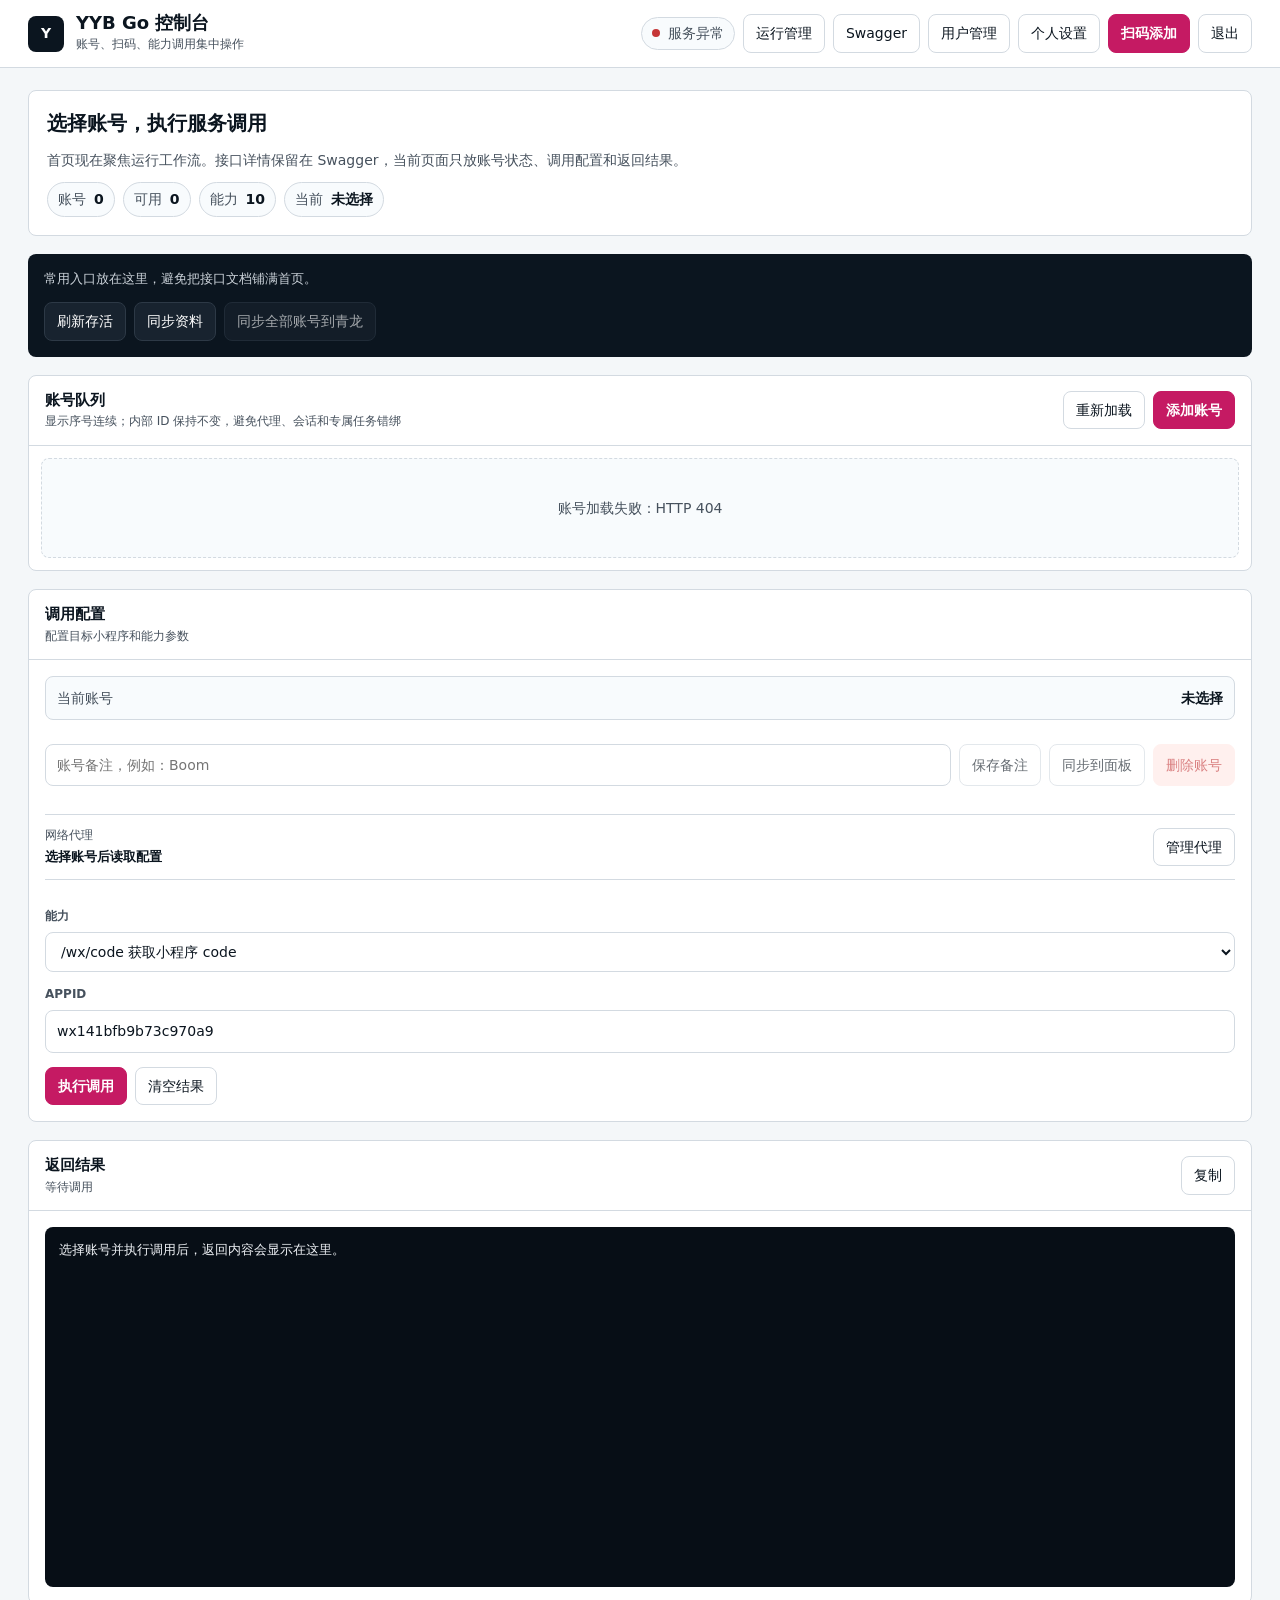
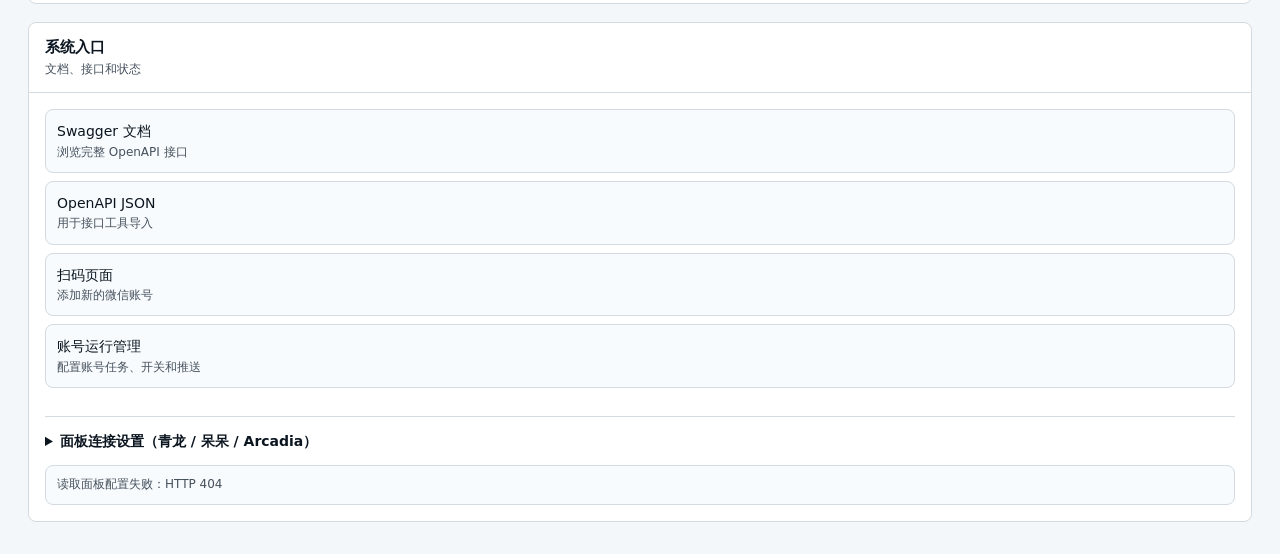
==== resource/templates/index.html @ 91707f6d "修复扫码失败残留账号并优化授权等待状态" ====
<!DOCTYPE html>
<html lang="zh-CN">
<head>
  <meta charset="UTF-8">
  <meta name="viewport" content="width=device-width, initial-scale=1.0">
  <title>工作台 - YYB Go</title>
  <link rel="stylesheet" href="/static/css/platform.css">
  <style>
    :root {
      color-scheme: light;
      --bg: oklch(1 0 0);
      --bg-soft: oklch(0.974 0.004 250);
      --surface: oklch(0.986 0.004 250);
      --surface-strong: oklch(0.948 0.009 250);
      --ink: oklch(0.19 0.025 252);
      --muted: oklch(0.43 0.025 252);
      --faint: oklch(0.58 0.018 252);
      --line: oklch(0.885 0.012 250);
      --primary: oklch(0.54 0.205 3);
      --primary-hover: oklch(0.48 0.195 3);
      --accent: oklch(0.44 0.112 190);
      --accent-soft: oklch(0.94 0.027 190);
      --success: oklch(0.55 0.135 145);
      --success-soft: oklch(0.94 0.035 145);
      --warning: oklch(0.68 0.135 78);
      --warning-soft: oklch(0.955 0.04 78);
      --danger: oklch(0.55 0.18 25);
      --danger-soft: oklch(0.955 0.032 25);
      --code-bg: oklch(0.16 0.022 252);
      --code-ink: oklch(0.96 0.006 250);
      --radius: 8px;
      --topbar-h: 68px;
    }

    * {
      box-sizing: border-box;
    }

    html {
      height: 100%;
    }

    body {
      min-height: 100%;
      margin: 0;
      background: var(--bg-soft);
      color: var(--ink);
      font-family: ui-sans-serif, system-ui, -apple-system, BlinkMacSystemFont, "Segoe UI", "Microsoft YaHei", sans-serif;
      font-size: 14px;
      line-height: 1.45;
    }

    button,
    input,
    select,
    textarea {
      font: inherit;
    }

    button {
      cursor: pointer;
    }

    .app {
      min-height: 100vh;
      display: flex;
      flex-direction: column;
    }

    .topbar {
      height: var(--topbar-h);
      display: flex;
      align-items: center;
      justify-content: space-between;
      gap: 18px;
      padding: 0 28px;
      background: var(--bg);
      border-bottom: 1px solid var(--line);
      position: sticky;
      top: 0;
      z-index: 10;
    }

    .brand {
      display: flex;
      align-items: center;
      gap: 12px;
      min-width: 0;
    }

    .mark {
      width: 36px;
      height: 36px;
      border-radius: var(--radius);
      display: grid;
      place-items: center;
      background: var(--ink);
      color: var(--bg);
      font-weight: 800;
      letter-spacing: 0;
    }

    .brand-title {
      margin: 0;
      font-size: 18px;
      font-weight: 760;
      letter-spacing: 0;
      line-height: 1.1;
    }

    .brand-subtitle {
      margin-top: 3px;
      color: var(--muted);
      font-size: 12px;
      white-space: nowrap;
      overflow: hidden;
      text-overflow: ellipsis;
    }

    .top-actions,
    .panel-actions,
    .inline-actions {
      display: flex;
      align-items: center;
      gap: 8px;
      flex-wrap: wrap;
    }

    .btn {
      min-height: 36px;
      border: 1px solid transparent;
      border-radius: var(--radius);
      padding: 8px 12px;
      display: inline-flex;
      align-items: center;
      justify-content: center;
      gap: 7px;
      background: var(--bg);
      color: var(--ink);
      text-decoration: none;
      transition: background 160ms ease, border-color 160ms ease, color 160ms ease;
    }

    .btn:hover {
      background: var(--surface-strong);
    }

    .btn:focus-visible,
    .account-card:focus-visible,
    .quick-link:focus-visible {
      outline: 3px solid oklch(0.82 0.08 190);
      outline-offset: 2px;
    }

    .btn.primary {
      background: var(--primary);
      color: var(--bg);
      border-color: var(--primary);
      font-weight: 700;
    }

    .btn.primary:hover {
      background: var(--primary-hover);
      border-color: var(--primary-hover);
    }

    .btn.secondary {
      border-color: var(--line);
    }

    .btn.danger {
      color: var(--danger);
      border-color: var(--danger-soft);
      background: var(--danger-soft);
    }

    .btn:disabled {
      cursor: not-allowed;
      opacity: 0.62;
    }

    .status-pill {
      min-height: 30px;
      border-radius: 999px;
      display: inline-flex;
      align-items: center;
      gap: 8px;
      padding: 5px 10px;
      border: 1px solid var(--line);
      color: var(--muted);
      background: var(--surface);
      white-space: nowrap;
    }

    .status-dot {
      width: 8px;
      height: 8px;
      border-radius: 50%;
      background: var(--faint);
      flex: 0 0 auto;
    }

    .status-pill.ok .status-dot,
    .account-status.alive .status-dot {
      background: var(--success);
    }

    .status-pill.bad .status-dot,
    .account-status.expired .status-dot {
      background: var(--danger);
    }

    .account-status.warning .status-dot {
      background: var(--warning);
    }

    .shell {
      width: min(1440px, 100%);
      margin: 0 auto;
      padding: 22px 28px 32px;
      display: grid;
      grid-template-columns: minmax(0, 1fr);
      gap: 18px;
    }

    .overview {
      display: grid;
      grid-template-columns: minmax(0, 1fr) auto;
      gap: 18px;
      align-items: stretch;
    }

    .summary {
      min-width: 0;
      background: var(--bg);
      border: 1px solid var(--line);
      border-radius: var(--radius);
      padding: 18px;
      display: grid;
      gap: 12px;
    }

    .summary h2 {
      margin: 0;
      font-size: 20px;
      font-weight: 760;
      letter-spacing: 0;
      text-wrap: balance;
    }

    .summary-copy {
      margin: 0;
      max-width: 72ch;
      color: var(--muted);
    }

    .stat-row {
      display: flex;
      flex-wrap: wrap;
      gap: 8px;
    }

    .stat-chip {
      min-height: 32px;
      display: inline-flex;
      align-items: center;
      gap: 8px;
      padding: 6px 10px;
      border-radius: 999px;
      background: var(--surface);
      border: 1px solid var(--line);
      color: var(--muted);
    }

    .stat-chip strong {
      color: var(--ink);
      font-weight: 760;
    }

    .quick-actions {
      min-width: 260px;
      background: var(--ink);
      color: var(--bg);
      border-radius: var(--radius);
      padding: 16px;
      display: grid;
      align-content: space-between;
      gap: 14px;
    }

    .quick-actions p {
      margin: 0;
      color: oklch(0.86 0.012 250);
      font-size: 13px;
    }

    .quick-actions .btn {
      background: oklch(0.25 0.028 252);
      color: var(--bg);
      border-color: oklch(0.34 0.028 252);
    }

    .quick-actions .btn:hover {
      background: oklch(0.31 0.032 252);
    }

    .account-band,
    .panel {
      background: var(--bg);
      border: 1px solid var(--line);
      border-radius: var(--radius);
    }

    .section-head {
      min-height: 58px;
      display: flex;
      align-items: center;
      justify-content: space-between;
      gap: 14px;
      padding: 14px 16px;
      border-bottom: 1px solid var(--line);
    }

    .section-title {
      display: grid;
      gap: 2px;
      min-width: 0;
    }

    .section-title h3 {
      margin: 0;
      font-size: 15px;
      font-weight: 760;
      letter-spacing: 0;
    }

    .section-title p {
      margin: 0;
      color: var(--muted);
      font-size: 12px;
      white-space: nowrap;
      overflow: hidden;
      text-overflow: ellipsis;
    }

    .account-strip {
      padding: 12px;
      display: grid;
      grid-template-columns: repeat(auto-fill, minmax(230px, 1fr));
      gap: 10px;
      max-height: 326px;
      overflow-y: auto;
      align-content: start;
      scrollbar-width: thin;
      min-height: 112px;
    }

    .account-card {
      width: 100%;
      min-width: 0;
      min-height: 88px;
      padding: 10px;
      border: 1px solid var(--line);
      border-radius: var(--radius);
      background: var(--surface);
      color: var(--ink);
      text-align: left;
      display: grid;
      grid-template-columns: 36px minmax(0, 1fr);
      gap: 9px;
      align-items: start;
      transition: background 160ms ease, border-color 160ms ease;
    }

    .account-card:hover {
      background: var(--bg);
      border-color: oklch(0.78 0.035 190);
    }

    .account-card.selected {
      background: var(--accent-soft);
      border-color: var(--accent);
    }

    .avatar {
      width: 36px;
      height: 36px;
      border-radius: 50%;
      overflow: hidden;
      background: var(--surface-strong);
      border: 1px solid var(--line);
      display: grid;
      place-items: center;
      color: var(--muted);
      font-weight: 760;
    }

    .avatar img {
      width: 100%;
      height: 100%;
      object-fit: cover;
      display: block;
    }

    .account-main {
      min-width: 0;
      display: grid;
      gap: 4px;
    }

    .account-header {
      min-width: 0;
      display: flex;
      align-items: center;
      justify-content: space-between;
      gap: 8px;
    }

    .account-name {
      min-width: 0;
      overflow: hidden;
      text-overflow: ellipsis;
      white-space: nowrap;
      font-weight: 760;
    }

    .account-status {
      display: inline-flex;
      align-items: center;
      gap: 7px;
      color: var(--muted);
      font-size: 12px;
      white-space: nowrap;
      flex: 0 0 auto;
    }

    .account-meta {
      color: var(--faint);
      font-size: 12px;
      overflow: hidden;
      text-overflow: ellipsis;
      white-space: nowrap;
    }

    .account-openid {
      color: var(--muted);
      font-family: ui-monospace, SFMono-Regular, Menlo, Consolas, "Liberation Mono", monospace;
      font-size: 11px;
      line-height: 1.45;
      overflow: hidden;
      text-overflow: ellipsis;
      white-space: nowrap;
    }

    .empty-state {
      grid-column: 1 / -1;
      min-height: 100px;
      display: grid;
      place-items: center;
      color: var(--muted);
      border: 1px dashed var(--line);
      border-radius: var(--radius);
      background: var(--surface);
      padding: 18px;
      text-align: center;
    }

    .work-grid {
      display: grid;
      grid-template-columns: minmax(360px, 0.95fr) minmax(420px, 1.15fr) minmax(260px, 0.65fr);
      gap: 18px;
      align-items: start;
    }

    .panel-body {
      padding: 16px;
      display: grid;
      gap: 14px;
    }

    .form-grid {
      display: grid;
      gap: 14px;
    }

    .field {
      display: grid;
      gap: 7px;
    }

    .field label {
      color: var(--muted);
      font-size: 12px;
      font-weight: 680;
    }

    .input,
    .select,
    .textarea {
      width: 100%;
      border: 1px solid var(--line);
      border-radius: var(--radius);
      background: var(--bg);
      color: var(--ink);
      padding: 10px 11px;
      outline: none;
      transition: border-color 160ms ease, background 160ms ease;
    }

    .input:focus,
    .select:focus,
    .textarea:focus {
      border-color: var(--accent);
      background: var(--surface);
    }

    .textarea {
      min-height: 164px;
      resize: vertical;
      font-family: ui-monospace, SFMono-Regular, Menlo, Consolas, "Liberation Mono", monospace;
      line-height: 1.55;
      font-size: 13px;
    }

    .selected-account {
      min-height: 44px;
      border: 1px solid var(--line);
      border-radius: var(--radius);
      background: var(--surface);
      padding: 10px 11px;
      display: flex;
      align-items: center;
      justify-content: space-between;
      gap: 10px;
      color: var(--muted);
    }

    .selected-account strong {
      color: var(--ink);
      overflow: hidden;
      text-overflow: ellipsis;
      white-space: nowrap;
    }

    .account-tools {
      display: flex;
      flex-wrap: wrap;
      gap: 8px;
      margin: 10px 0 14px;
    }

    .account-tools .input { min-width: 180px; flex: 1 1 220px; }
    .account-tools .btn { flex: 0 0 auto; }

    .proxy-summary {
      display: flex;
      align-items: center;
      justify-content: space-between;
      gap: 12px;
      margin: 0 0 14px;
      padding: 12px 0;
      border-top: 1px solid var(--line);
      border-bottom: 1px solid var(--line);
    }

    .proxy-summary-copy { min-width: 0; }
    .proxy-summary-copy span { display: block; margin-bottom: 3px; color: var(--muted); font-size: 12px; }
    .proxy-summary-copy strong { display: block; overflow-wrap: anywhere; font-size: 13px; }
    .proxy-summary .btn { flex: 0 0 auto; }

    .integration {
      margin-top: 14px;
      padding-top: 14px;
      border-top: 1px solid var(--line);
    }

    .integration summary {
      cursor: pointer;
      font-weight: 700;
    }

    .integration .form-grid { margin-top: 12px; }

    .field-note {
      color: var(--faint);
      font-size: 11px;
    }

    .result-panel .panel-body {
      gap: 10px;
    }

    .result-box {
      min-height: 360px;
      max-height: 560px;
      margin: 0;
      overflow: auto;
      border-radius: var(--radius);
      background: var(--code-bg);
      color: var(--code-ink);
      padding: 14px;
      font-family: ui-monospace, SFMono-Regular, Menlo, Consolas, "Liberation Mono", monospace;
      font-size: 13px;
      line-height: 1.55;
      white-space: pre-wrap;
      word-break: break-word;
    }

    .result-box.error {
      color: oklch(0.86 0.075 25);
    }

    .quick-list {
      display: grid;
      gap: 8px;
    }

    .quick-link {
      border: 1px solid var(--line);
      border-radius: var(--radius);
      padding: 11px;
      background: var(--surface);
      color: var(--ink);
      text-decoration: none;
      display: grid;
      gap: 2px;
      transition: background 160ms ease, border-color 160ms ease;
    }

    .quick-link:hover {
      background: var(--bg);
      border-color: oklch(0.78 0.035 190);
    }

    .quick-link span {
      color: var(--muted);
      font-size: 12px;
    }

    .log-line {
      padding: 10px 11px;
      border-radius: var(--radius);
      background: var(--surface);
      border: 1px solid var(--line);
      color: var(--muted);
      font-size: 12px;
    }

    .hidden {
      display: none !important;
    }

    @media (max-width: 1360px) {
      .overview,
      .work-grid {
        grid-template-columns: minmax(0, 1fr);
      }

      .quick-actions {
        min-width: 0;
      }
    }

    @media (max-width: 760px) {
      .topbar {
        height: auto;
        align-items: flex-start;
        flex-direction: column;
        padding: 14px 16px;
      }

      .top-actions {
        width: 100%;
        display: grid;
        grid-template-columns: repeat(2, minmax(0, 1fr));
      }

      .top-actions .btn,
      .top-actions .status-pill {
        width: 100%;
      }

      .shell {
        padding: 16px;
      }

      .section-head {
        align-items: flex-start;
        flex-direction: column;
      }

      .panel-actions,
      .inline-actions {
        width: 100%;
      }

      .panel-actions .btn,
      .inline-actions .btn {
        flex: 1;
      }

      .account-tools > * { width: 100%; }
      .account-tools .input, .account-tools .btn { flex-basis: 100%; }
      .proxy-summary { align-items: stretch; flex-direction: column; }
      .proxy-summary .btn { width: 100%; }

      .account-strip {
        grid-template-columns: minmax(0, 1fr);
        max-height: 438px;
      }
    }

    @media (prefers-reduced-motion: reduce) {
      *,
      *::before,
      *::after {
        scroll-behavior: auto !important;
        transition-duration: 1ms !important;
        animation-duration: 1ms !important;
      }
    }
  </style>
</head>
<body>
  <div class="app">
    <header class="topbar">
      <div class="brand">
        <div class="mark" aria-hidden="true">Y</div>
        <div>
          <h1 class="brand-title">YYB Go 控制台</h1>
          <div class="brand-subtitle">账号、扫码、能力调用集中操作</div>
        </div>
      </div>
      <div class="top-actions">
        <span class="status-pill" id="healthPill"><span class="status-dot"></span><span>检测服务中</span></span>
        <a class="btn secondary" href="/runs">运行管理</a>
        <a class="btn secondary" href="/docs/index.html">Swagger</a>
        <a class="btn secondary" href="/users">用户管理</a>
        <a class="btn secondary" href="/settings">个人设置</a>
        <a class="btn primary" href="/scan">扫码添加</a>
        <button class="btn secondary" id="logoutBtn" type="button" title="退出登录">退出</button>
      </div>
    </header>

    <main class="shell">
      <section class="overview" aria-label="控制台概览">
        <div class="summary">
          <h2>选择账号，执行服务调用</h2>
          <p class="summary-copy">首页现在聚焦运行工作流。接口详情保留在 Swagger，当前页面只放账号状态、调用配置和返回结果。</p>
          <div class="stat-row" aria-label="运行统计">
            <span class="stat-chip">账号 <strong id="accountCount">0</strong></span>
            <span class="stat-chip">可用 <strong id="aliveCount">0</strong></span>
            <span class="stat-chip">能力 <strong id="featureCount">0</strong></span>
            <span class="stat-chip">当前 <strong id="currentAccountText">未选择</strong></span>
          </div>
        </div>
        <aside class="quick-actions" aria-label="常用动作">
          <p>常用入口放在这里，避免把接口文档铺满首页。</p>
          <div class="inline-actions">
            <button class="btn" id="refreshAllBtn" type="button">刷新存活</button>
            <button class="btn" id="resyncAllBtn" type="button">同步资料</button>
            <button class="btn" id="syncAllQingLongBtn" type="button">同步全部账号到青龙</button>
          </div>
        </aside>
      </section>

      <section class="account-band" aria-label="账号队列">
        <div class="section-head">
          <div class="section-title">
            <h3>账号队列</h3>
            <p>显示序号连续；内部 ID 保持不变，避免代理、会话和专属任务错绑</p>
          </div>
          <div class="panel-actions">
            <button class="btn secondary" id="reloadAccountsBtn" type="button">重新加载</button>
            <a class="btn primary" href="/scan">添加账号</a>
          </div>
        </div>
        <div class="account-strip" id="accountStrip">
          <div class="empty-state">账号加载中</div>
        </div>
      </section>

      <section class="work-grid" aria-label="调用工作区">
        <section class="panel" aria-label="调用配置">
          <div class="section-head">
            <div class="section-title">
              <h3>调用配置</h3>
              <p>配置目标小程序和能力参数</p>
            </div>
          </div>
          <div class="panel-body">
            <div class="selected-account">
              <span>当前账号</span>
              <strong id="selectedAccountName">未选择</strong>
            </div>
            <div class="account-tools">
              <input class="input" id="accountRemarkInput" maxlength="80" placeholder="账号备注，例如：Boom">
              <button class="btn secondary" id="saveRemarkBtn" type="button">保存备注</button>
              <button class="btn secondary" id="syncQingLongBtn" type="button">同步到面板</button>
              <button class="btn danger" id="deleteAccountBtn" type="button">删除账号</button>
            </div>
            <div class="proxy-summary">
              <div class="proxy-summary-copy">
                <span>网络代理</span>
                <strong id="accountProxyStatus">选择账号后读取配置</strong>
              </div>
              <a class="btn secondary" id="proxySettingsLink" href="/proxies">管理代理</a>
            </div>
            <div class="form-grid">
              <div class="field">
                <label for="featureSel">能力</label>
                <select class="select" id="featureSel"></select>
              </div>
              <div class="field">
                <label for="appidInput" id="appidLabel">APPID</label>
                <input class="input" id="appidInput" value="wx141bfb9b73c970a9" autocomplete="off" spellcheck="false">
              </div>
              <div class="field hidden" id="oauthRedirectGroup">
                <label for="oauthRedirectInput">公众号回调地址</label>
                <input class="input" id="oauthRedirectInput" type="url" placeholder="https://你的域名/callback" autocomplete="url">
              </div>
              <div class="field hidden" id="oauthScopeGroup">
                <label for="oauthScopeInput">授权范围</label>
                <select class="select" id="oauthScopeInput">
                  <option value="snsapi_base">snsapi_base（静默授权）</option>
                  <option value="snsapi_userinfo">snsapi_userinfo（用户确认）</option>
                </select>
              </div>
              <div class="field hidden" id="oauthStateGroup">
                <label for="oauthStateInput">State（可选）</label>
                <input class="input" id="oauthStateInput" maxlength="128" placeholder="留空自动生成随机值" autocomplete="off">
              </div>
              <div class="field hidden" id="payloadGroup">
                <label for="payloadInput">请求 JSON</label>
                <textarea class="textarea" id="payloadInput" spellcheck="false">{"api_name":"getUserInfo","data":{},"env":1}</textarea>
              </div>
            </div>
            <div class="inline-actions">
              <button class="btn primary" id="callBtn" type="button">执行调用</button>
              <button class="btn secondary" id="clearResultBtn" type="button">清空结果</button>
            </div>
          </div>
        </section>

        <section class="panel result-panel" aria-label="调用结果">
          <div class="section-head">
            <div class="section-title">
              <h3>返回结果</h3>
              <p id="resultMeta">等待调用</p>
            </div>
            <button class="btn secondary" id="copyResultBtn" type="button">复制</button>
          </div>
          <div class="panel-body">
            <pre class="result-box" id="resultBox">选择账号并执行调用后，返回内容会显示在这里。</pre>
          </div>
        </section>

        <aside class="panel" aria-label="系统入口">
          <div class="section-head">
            <div class="section-title">
              <h3>系统入口</h3>
              <p>文档、接口和状态</p>
            </div>
          </div>
          <div class="panel-body">
            <div class="quick-list">
              <a class="quick-link" href="/docs/index.html">
                Swagger 文档
                <span>浏览完整 OpenAPI 接口</span>
              </a>
              <a class="quick-link" href="/openapi.json">
                OpenAPI JSON
                <span>用于接口工具导入</span>
              </a>
              <a class="quick-link" href="/scan">
                扫码页面
                <span>添加新的微信账号</span>
              </a>
              <a class="quick-link" href="/runs">
                账号运行管理
                <span>配置账号任务、开关和推送</span>
              </a>
            </div>
            <details class="integration" id="qingLongSettings">
              <summary id="panelSettingsSummary">面板连接设置（青龙 / 呆呆 / Arcadia）</summary>
              <div class="form-grid">
                <div class="field">
                  <label for="qingLongType">面板类型</label>
                  <select class="input" id="qingLongType" onchange="updatePanelLabels()">
                    <option value="qinglong">青龙面板 (Qinglong)</option>
                    <option value="daidai">呆呆面板 (daidai-panel)</option>
                    <option value="arcadia">Arcadia</option>
                  </select>
                </div>
                <div class="field">
                  <label for="qingLongURL" id="labelPanelURL">面板地址</label>
                  <input class="input" id="qingLongURL" placeholder="http://qinglong:5700" autocomplete="url">
                </div>
                <div class="field" id="clientIDField">
                  <label for="qingLongClientID" id="labelClientID">Client ID / App Key</label>
                  <input class="input" id="qingLongClientID" autocomplete="off">
                </div>
                <div class="field">
                  <label for="qingLongSecret" id="labelClientSecret">Client Secret / App Secret</label>
                  <input class="input" id="qingLongSecret" type="password" autocomplete="new-password">
                  <span class="field-note" id="qingLongSecretNote">保存时会先测试连接</span>
                </div>
                <div class="inline-actions">
                  <button class="btn primary" id="saveQingLongBtn" type="button">测试并保存</button>
                  <button class="btn secondary" id="clearQingLongBtn" type="button">清除配置</button>
                </div>
              </div>
            </details>
            <div class="log-line" id="activityLine">尚未执行操作</div>
          </div>
        </aside>
      </section>
    </main>
  </div>

  <script>
    const state = {
      accounts: [],
      features: [
        { name: "getCode", label: "/wx/code 获取小程序 code", route: "/wx/code", requiresAppID: true },
        { name: "getUserInfo", label: "/wx/getuserinfo 用户信息", route: "/wx/getuserinfo", requiresAppID: false },
        { name: "encryptKey", label: "/wx/encryptkey 加密能力转发", route: "/wx/encryptkey", requiresAppID: true, needsPayload: true },
        { name: "getPhoneNumber", label: "/wx/getphonenumber 手机号", route: "/wx/getphonenumber", requiresAppID: true },
        { name: "cloud", label: "/wx/cloud 云函数", route: "/wx/cloud", requiresAppID: true, needsPayload: true },
        { name: "qrcodeauth", label: "/wx/qrcodeauth 二维码授权", route: "/wx/qrcodeauth", requiresAppID: false, requiresAccount: false },
        { name: "mpGetA8Key", label: "/wx/mpgeta8key 文章会话", route: "/wx/mpgeta8key", requiresAppID: true, needsPayload: true },
        { name: "appmsgext", label: "/wx/appmsgext 文章阅读数", route: "/wx/appmsgext", requiresAppID: true, needsPayload: true },
        { name: "appmsglike", label: "/wx/appmsglike 文章点赞", route: "/wx/appmsglike", requiresAppID: true, needsPayload: true },
        { name: "oauth", label: "/wx/oauth 公众号授权", route: "/wx/oauth", requiresAppID: true }
      ],
	  proxyConfigs: new Map(),
      selectedOpenID: "",
      lastResult: ""
    };

    const $ = id => document.getElementById(id);

    $("logoutBtn").addEventListener("click", async () => {
      await fetch("/logout", { method: "POST" });
      window.location.href = "/login";
    });

    function escapeHTML(value) {
      return String(value ?? "")
        .replaceAll("&", "&amp;")
        .replaceAll("<", "&lt;")
        .replaceAll(">", "&gt;")
        .replaceAll('"', "&quot;")
        .replaceAll("'", "&#039;");
    }

    async function api(method, url, body) {
      const options = { method, headers: { "Content-Type": "application/json" } };
      if (body !== undefined) options.body = JSON.stringify(body);
      const response = await fetch(url, options);
      const text = await response.text();
      let data = null;
      try {
        data = text ? JSON.parse(text) : null;
      } catch {
        data = text;
      }
      const isEnvelope = data && typeof data === "object" && !Array.isArray(data)
        && Object.prototype.hasOwnProperty.call(data, "code")
        && Object.prototype.hasOwnProperty.call(data, "msg")
        && Object.prototype.hasOwnProperty.call(data, "data");
      if (!response.ok || (isEnvelope && data.code !== 0)) {
        const error = new Error(isEnvelope ? data.msg : "HTTP " + response.status);
        error.status = response.status;
        error.code = isEnvelope ? data.code : response.status;
        error.data = isEnvelope ? data.data : data;
        error.payload = data;
        throw error;
      }
      return isEnvelope ? data.data : data;
    }

    function accountName(account) {
      return account.remark || account.nickname || account.alias || account.openid || "未命名账号";
    }

    function accountNumber(account) {
      const index = state.accounts.findIndex(item => item.openid === account?.openid);
      return index >= 0 ? index + 1 : "-";
    }

    function statusText(status) {
      if (status === "alive") return "可用";
      if (status === "expired") return "需重扫";
      return "待确认";
    }

    function statusClass(status) {
      if (status === "alive") return "alive";
      if (status === "expired") return "expired";
      return "unknown";
    }

    function proxyText(config) {
      if (!config || !config.configured) return "直连";
      if (config.provider_profile_id) return `供应商代理${config.region_city ? ` · ${config.region_city}` : config.region_province ? ` · ${config.region_province}` : " · 全国"}`;
      if (config.mode === "static") return "静态代理";
      return "动态代理 API";
    }

    function formatChecked(ts) {
      if (!ts) return "未检测";
      const date = new Date(ts * 1000);
      const pad = n => String(n).padStart(2, "0");
      return `${pad(date.getMonth() + 1)}-${pad(date.getDate())} ${pad(date.getHours())}:${pad(date.getMinutes())}`;
    }

    function setActivity(message) {
      $("activityLine").textContent = message;
    }

    function setResult(value, meta, isError) {
      const text = typeof value === "string" ? value : JSON.stringify(value, null, 2);
      state.lastResult = text;
      $("resultBox").textContent = text;
      $("resultBox").classList.toggle("error", Boolean(isError));
      $("resultMeta").textContent = meta || "已更新";
    }

    const getSelectedAccount = () => {
      return state.accounts.find(item => item.openid === state.selectedOpenID) || null;
    };

    function syncSelectedAccount() {
      const selected = getSelectedAccount();
      const label = selected ? accountName(selected) : "未选择";
      $("selectedAccountName").textContent = label;
      $("currentAccountText").textContent = label;
      $("accountRemarkInput").value = selected?.remark || "";
      $("accountRemarkInput").disabled = !selected;
      $("saveRemarkBtn").disabled = !selected;
      $("syncQingLongBtn").disabled = !selected;
      $("syncAllQingLongBtn").disabled = state.accounts.length === 0;
      $("deleteAccountBtn").disabled = !selected;
      $("proxySettingsLink").href = selected ? `/proxies?ref=${encodeURIComponent(selected.id)}` : "/proxies";
      document.querySelectorAll(".account-card").forEach(card => {
        const selected = card.dataset.openid === state.selectedOpenID;
        card.classList.toggle("selected", selected);
        card.setAttribute("aria-pressed", String(selected));
      });
    }

    function renderStats() {
      $("accountCount").textContent = String(state.accounts.length);
      $("aliveCount").textContent = String(state.accounts.filter(item => item.status === "alive").length);
      $("featureCount").textContent = String(state.features.length);
      syncSelectedAccount();
    }

    function renderAccounts() {
      const strip = $("accountStrip");
      if (!state.accounts.length) {
        strip.innerHTML = `<div class="empty-state">暂无账号，点击“添加账号”开始扫码。</div>`;
        state.selectedOpenID = "";
        renderStats();
        return;
      }

      if (!state.accounts.some(item => item.openid === state.selectedOpenID)) {
        state.selectedOpenID = state.accounts[0].openid;
      }

      strip.innerHTML = "";
      for (const account of state.accounts) {
        const name = accountName(account);
		const proxy = proxyText(state.proxyConfigs.get(String(account.id)));
        const cls = account.rescan_recommended ? "warning" : statusClass(account.status);
        const status = account.rescan_recommended ? "建议重扫" : statusText(account.status);
        const button = document.createElement("button");
        button.type = "button";
        button.className = "account-card";
        button.dataset.openid = account.openid;
        button.setAttribute("aria-pressed", "false");
        const number = accountNumber(account);
        button.setAttribute("aria-label", `选择账号 ${number}，${name}`);
        button.innerHTML = `
          <span class="avatar">
            <img alt="" src="/accounts/avatar?ref=${encodeURIComponent(account.openid)}">
            <span class="avatar-letter hidden">${escapeHTML(name.slice(0, 1).toUpperCase() || "Y")}</span>
          </span>
          <span class="account-main">
            <span class="account-header">
              <span class="account-name">${escapeHTML(name)}</span>
              <span class="account-status ${cls}" title="${account.rescan_recommended ? "RefreshToken 已使用约 25 天，建议在失效前重新扫码" : ""}"><span class="status-dot"></span>${status}</span>
            </span>
            <span class="account-meta" title="显示序号 ${number} · 内部 ID: ${escapeHTML(account.id)} · UIN: ${escapeHTML(account.uin ?? "-")} · ${escapeHTML(proxy)} · ${formatChecked(account.last_checked_at)}">账号 ${number} · ${escapeHTML(proxy)} · ${formatChecked(account.last_checked_at)}</span>
            <span class="account-openid" title="OpenID: ${escapeHTML(account.openid)}">OpenID: ${escapeHTML(account.openid)}</span>
          </span>
        `;
        button.querySelector("img").addEventListener("error", event => {
          event.currentTarget.classList.add("hidden");
          button.querySelector(".avatar-letter").classList.remove("hidden");
        });
        button.addEventListener("click", () => {
          state.selectedOpenID = account.openid;
          history.replaceState(null, "", `/?ref=${encodeURIComponent(account.id)}`);
          syncSelectedAccount();
          loadAccountProxySummary();
          setActivity(`已选择账号：${name}`);
        });
        strip.appendChild(button);
      }
      renderStats();
      loadAccountProxySummary();
    }

    async function loadAccountProxySummary() {
      const account = getSelectedAccount();
      if (!account) {
        $("accountProxyStatus").textContent = "选择账号后读取配置";
        return;
      }
      const openid = account.openid;
      $("accountProxyStatus").textContent = "正在读取代理配置";
      try {
        const config = await api("GET", `/accounts/proxy?ref=${encodeURIComponent(account.id)}`);
        if (state.selectedOpenID !== openid) return;
		state.proxyConfigs.set(String(account.id), config);
		const prefix = account.status === "expired" ? "账号需重扫，配置已保留 · " : "";
		$("accountProxyStatus").textContent = `${prefix}${proxyText(config)}${config.configured ? ` · ${config.proxy_type === "socks5" ? "SOCKS5" : "HTTP CONNECT"}` : ""}`;
      } catch (error) {
        if (state.selectedOpenID === openid) $("accountProxyStatus").textContent = `读取失败：${error.message}`;
      }
    }

    function renderFeatures() {
      const select = $("featureSel");
      if (!state.features.length) {
        select.innerHTML = `<option value="">暂无能力</option>`;
        togglePayload();
        return;
      }
      select.innerHTML = state.features.map(feature => {
        const label = feature.label || feature.name;
        return `<option value="${escapeHTML(feature.name)}" data-name="${escapeHTML(feature.name)}">${escapeHTML(label)}</option>`;
      }).join("");
      togglePayload();
      renderStats();
    }

    function currentFeatureName() {
      const option = $("featureSel").selectedOptions[0];
      return option ? option.dataset.name || "" : "";
    }

    function currentFeature() {
      const name = currentFeatureName();
      return state.features.find(feature => feature.name === name) || null;
    }

    function togglePayload() {
      const feature = currentFeatureName().toLowerCase();
      const selected = currentFeature();
      const needsPayload = Boolean(selected?.needsPayload);
      const isOAuth = feature === "oauth";
      $("payloadGroup").classList.toggle("hidden", !needsPayload);
      $("oauthRedirectGroup").classList.toggle("hidden", !isOAuth);
      $("oauthScopeGroup").classList.toggle("hidden", !isOAuth);
      $("oauthStateGroup").classList.toggle("hidden", !isOAuth);
      $("appidLabel").textContent = isOAuth ? "公众号 AppID" : "APPID";
      $("appidInput").placeholder = isOAuth ? "wx...（18 位公众号 AppID）" : "小程序 AppID";
    }

    async function loadHealth() {
      const pill = $("healthPill");
      try {
        await api("GET", "/health");
        pill.classList.add("ok");
        pill.classList.remove("bad");
        pill.querySelector("span:last-child").textContent = "服务正常";
      } catch {
        pill.classList.add("bad");
        pill.classList.remove("ok");
        pill.querySelector("span:last-child").textContent = "服务异常";
      }
    }

    async function loadAccounts() {
      $("accountStrip").innerHTML = `<div class="empty-state">账号加载中</div>`;
      try {
        state.accounts = await api("GET", "/accounts");
		state.proxyConfigs.clear();
		await Promise.all(state.accounts.map(async account => {
		  try { state.proxyConfigs.set(String(account.id), await api("GET", `/accounts/proxy?ref=${encodeURIComponent(account.id)}`)); } catch { /* Selected account reports details. */ }
		}));
        const requestedRef = new URLSearchParams(location.search).get("ref");
        const requestedAccount = requestedRef
          ? state.accounts.find(account => String(account.id) === requestedRef || account.openid === requestedRef)
          : null;
        if (requestedAccount) state.selectedOpenID = requestedAccount.openid;
        renderAccounts();
        setActivity("账号列表已加载");
      } catch (error) {
        $("accountStrip").innerHTML = `<div class="empty-state">账号加载失败：${escapeHTML(error.data?.detail || error.message)}</div>`;
        setActivity("账号列表加载失败");
      }
    }

    async function loadFeatures() {
      renderFeatures();
    }

    function updatePanelLabels() {
      const type = $("qingLongType").value;
      if (type === "daidai") {
        $("labelPanelURL").textContent = "呆呆面板地址";
        $("qingLongURL").placeholder = "http://daidai-panel:5700";
        $("labelClientID").textContent = "App Key";
        $("labelClientSecret").textContent = "App Secret";
        $("clientIDField").hidden = false;
        $("qingLongClientID").disabled = false;
      } else if (type === "arcadia") {
        $("labelPanelURL").textContent = "Arcadia 地址";
        $("qingLongURL").placeholder = "http://arcadia:5678";
        $("labelClientSecret").textContent = "OpenAPI Token";
        $("clientIDField").hidden = true;
        $("qingLongClientID").disabled = true;
      } else {
        $("labelPanelURL").textContent = "青龙地址";
        $("qingLongURL").placeholder = "http://qinglong:5700";
        $("labelClientID").textContent = "Client ID";
        $("labelClientSecret").textContent = "Client Secret";
        $("clientIDField").hidden = false;
        $("qingLongClientID").disabled = false;
      }
    }

    async function loadQingLongConfig() {
      try {
        const config = await api("GET", "/api/qinglong/config");
        $("qingLongType").value = config.type || "qinglong";
        updatePanelLabels();
        $("qingLongURL").value = config.url || "";
        $("qingLongClientID").value = config.client_id || "";
        $("qingLongSecret").value = "";
        const secretLabel = config.type === "daidai" ? "App Secret" : config.type === "arcadia" ? "OpenAPI Token" : "Client Secret";
        $("qingLongSecret").placeholder = config.secret_configured ? "已配置，留空表示保留" : `请输入 ${secretLabel}`;
        $("qingLongSecretNote").textContent = config.configured ? "连接参数已保存；修改时会先测试连接" : "尚未配置；保存时会先测试连接";
      } catch (error) {
        setActivity(`读取面板配置失败：${error.message}`);
      }
    }

    async function saveRemark() {
      const account = getSelectedAccount();
      if (!account) return;
      const button = $("saveRemarkBtn");
      button.disabled = true;
      try {
        const result = await api("PUT", "/accounts/remark", { ref: String(account.id), remark: $("accountRemarkInput").value });
        const index = state.accounts.findIndex(item => item.id === account.id);
        state.accounts[index] = result.account;
        renderAccounts();
        setActivity(result.warning || "账号备注已保存");
      } catch (error) {
        setActivity(`备注保存失败：${error.message}`);
      } finally {
        button.disabled = false;
      }
    }

    async function syncQingLong() {
      const account = getSelectedAccount();
      if (!account) return;
      const button = $("syncQingLongBtn");
      button.disabled = true;
      try {
        const saved = await api("PUT", "/accounts/remark", { ref: String(account.id), remark: $("accountRemarkInput").value });
        const index = state.accounts.findIndex(item => item.id === account.id);
        state.accounts[index] = saved.account;
        const result = await api("POST", "/api/qinglong/sync", { ref: String(account.id) });
        renderAccounts();
        const panelName = $("qingLongType").value === "daidai" ? "呆呆面板" : $("qingLongType").value === "arcadia" ? "Arcadia" : "青龙";
        const number = accountNumber(account);
        setActivity(result.added ? `账号 ${number} 已添加到${panelName} YYB_SERVER` : `${panelName} YYB_SERVER 已包含账号 ${number}`);
      } catch (error) {
        setActivity(`同步面板失败：${error.message}`);
        if (error.message.includes("配置")) $("qingLongSettings").open = true;
      } finally {
        button.disabled = false;
      }
    }

    async function syncAllQingLong() {
      if (!state.accounts.length) return;
      const button = $("syncAllQingLongBtn");
      button.disabled = true;
      button.textContent = "同步中";
      try {
        const result = await api("POST", "/api/qinglong/sync-all");
        const panelName = $("qingLongType").value === "daidai" ? "呆呆面板" : $("qingLongType").value === "arcadia" ? "Arcadia" : "青龙";
        setActivity(`${panelName} YYB_SERVER 已校验 ${result.accounts} 个账号，新增 ${result.added} 条`);
      } catch (error) {
        setActivity(`批量同步面板失败：${error.message}`);
      } finally {
        button.disabled = state.accounts.length === 0;
        button.textContent = "同步全部账号到青龙";
      }
    }

    async function deleteAccount() {
      const account = getSelectedAccount();
      if (!account) return;
      const label = `ID ${account.id}${account.remark ? `（${account.remark}）` : ""}`;
      const confirmed = window.confirm(
        `确认删除账号 ${label}？\n\n` +
        `将同时删除：\n` +
        `1. YYB 中该账号及登录态\n` +
        `2. 面板 YYB_SERVER 中匹配该 ID/OpenID 的条目\n` +
        `3. YYB 为该账号创建的专属任务\n\n` +
        `其他账号、手工维护的内容和公共任务不会删除。此操作不可撤销。`
      );
      if (!confirmed) return;

      const button = $("deleteAccountBtn");
      button.disabled = true;
      button.textContent = "删除中";
      try {
        const result = await api("DELETE", `/accounts?ref=${encodeURIComponent(account.id)}`);
        state.selectedOpenID = "";
        await loadAccounts();
        const cleanup = result.qinglong_cleanup === "skipped"
          ? "面板未配置，已跳过关联清理"
          : `已清理面板环境条目 ${result.env_entries_removed} 条、专属任务 ${result.tasks_deleted} 个`;
        setActivity(`账号 ${label} 已删除；${cleanup}`);
      } catch (error) {
        setActivity(`账号删除失败：${error.data?.detail || error.message}`);
      } finally {
        button.textContent = "删除账号";
        button.disabled = !getSelectedAccount();
      }
    }

    async function saveQingLongConfig() {
      const button = $("saveQingLongBtn");
      button.disabled = true;
      button.textContent = "正在测试";
      try {
        await api("PUT", "/api/qinglong/config", { type: $("qingLongType").value, url: $("qingLongURL").value, client_id: $("qingLongClientID").value, client_secret: $("qingLongSecret").value });
        await loadQingLongConfig();
        const panelName = $("qingLongType").value === "daidai" ? "呆呆面板" : $("qingLongType").value === "arcadia" ? "Arcadia" : "青龙";
        setActivity(`${panelName}连接测试成功，配置已保存`);
      } catch (error) {
        setActivity(`面板配置保存失败：${error.message}`);
      } finally {
        button.disabled = false;
        button.textContent = "测试并保存";
      }
    }

    async function clearQingLongConfig() {
      const button = $("clearQingLongBtn");
      button.disabled = true;
      try {
        await api("PUT", "/api/qinglong/config", { clear: true });
        await loadQingLongConfig();
        setActivity("面板连接配置已清除");
      } catch (error) {
        setActivity(`清除面板配置失败：${error.message}`);
      } finally {
        button.disabled = false;
      }
    }

    async function refreshAll() {
      const button = $("refreshAllBtn");
      button.disabled = true;
      button.textContent = "刷新中";
      try {
        const result = await api("POST", "/accounts/refresh");
        setResult(result, "存活刷新完成", false);
        await loadAccounts();
      } catch (error) {
        setResult(error.data || error.message, "存活刷新失败", true);
      } finally {
        button.disabled = false;
        button.textContent = "刷新存活";
      }
    }

    async function resyncAll() {
      const button = $("resyncAllBtn");
      button.disabled = true;
      button.textContent = "同步中";
      try {
        const result = await api("POST", "/accounts/resync");
        setResult(result, "资料同步完成", false);
        await loadAccounts();
      } catch (error) {
        setResult(error.data || error.message, "资料同步失败", true);
      } finally {
        button.disabled = false;
        button.textContent = "同步资料";
      }
    }

    async function callFeature() {
      const feature = currentFeature();
      const account = getSelectedAccount();
      if (!account && feature?.requiresAccount !== false) {
        setResult("请先选择一个账号。", "缺少账号", true);
        return;
      }

      const endpoint = currentFeatureName();
      const appID = $("appidInput").value.trim();
      if (!endpoint) {
        setResult("当前没有可调用能力。", "缺少能力", true);
        return;
      }
      if (feature?.requiresAppID !== false && !appID) {
        setResult("请输入 APPID。", "缺少 APPID", true);
        return;
      }

      const isOAuth = endpoint.toLowerCase() === "oauth";
      const isQRCodeAuth = feature?.name === "qrcodeauth";
      const body = isQRCodeAuth
        ? undefined
        : isOAuth
        ? {
            ref: String(account.id),
            appid: appID,
            redirect_uri: $("oauthRedirectInput").value.trim(),
            scope: $("oauthScopeInput").value,
            state: $("oauthStateInput").value.trim()
          }
        : { ref: account.openid };
      if (!isOAuth && feature?.requiresAppID !== false) body.app_id = appID;
      if (isOAuth && !body.redirect_uri) {
        setResult("请填写公众号回调地址。", "缺少回调地址", true);
        return;
      }
      if (feature?.needsPayload) {
        const raw = $("payloadInput").value.trim();
        if (!raw) {
          setResult("operateWxData 需要请求 JSON。", "缺少 payload", true);
          return;
        }
        try {
          body.payload = JSON.parse(raw);
        } catch {
          setResult("请求 JSON 格式不正确。", "JSON 解析失败", true);
          return;
        }
      }

      const button = $("callBtn");
      button.disabled = true;
      const startedAt = performance.now();
      setResult("调用中，首次调用可能需要建立会话。", "请求进行中", false);
      setActivity(`正在调用 ${endpoint}${account ? `：${accountName(account)}` : ""}`);

      try {
        const result = await api("POST", feature?.route || (isOAuth ? "/wx/oauth" : `/wxapp/${endpoint}`), body);
        const seconds = ((performance.now() - startedAt) / 1000).toFixed(1);
        setResult(result, `调用完成，用时 ${seconds}s`, false);
        await loadAccounts();
      } catch (error) {
        setResult(error.data || error.message, `调用失败 ${error.status || ""}`.trim(), true);
      } finally {
        button.disabled = false;
      }
    }

    $("reloadAccountsBtn").addEventListener("click", loadAccounts);
    $("refreshAllBtn").addEventListener("click", refreshAll);
    $("resyncAllBtn").addEventListener("click", resyncAll);
    $("syncAllQingLongBtn").addEventListener("click", syncAllQingLong);
    $("saveRemarkBtn").addEventListener("click", saveRemark);
    $("syncQingLongBtn").addEventListener("click", syncQingLong);
    $("deleteAccountBtn").addEventListener("click", deleteAccount);
    $("saveQingLongBtn").addEventListener("click", saveQingLongConfig);
    $("clearQingLongBtn").addEventListener("click", clearQingLongConfig);
    $("featureSel").addEventListener("change", togglePayload);
    $("callBtn").addEventListener("click", callFeature);
    $("clearResultBtn").addEventListener("click", () => setResult("结果已清空。", "等待调用", false));
    $("copyResultBtn").addEventListener("click", async () => {
      try {
        await navigator.clipboard.writeText(state.lastResult || $("resultBox").textContent);
        setActivity("结果已复制");
      } catch {
        setActivity("复制失败，请手动选择结果内容");
      }
    });

    loadHealth();
    loadFeatures();
    loadAccounts();
    loadQingLongConfig();
    setInterval(loadHealth, 15000);
  </script>
  <script src="/static/js/platform.js?v=20260817-proxy-page"></script>
</body>
</html>
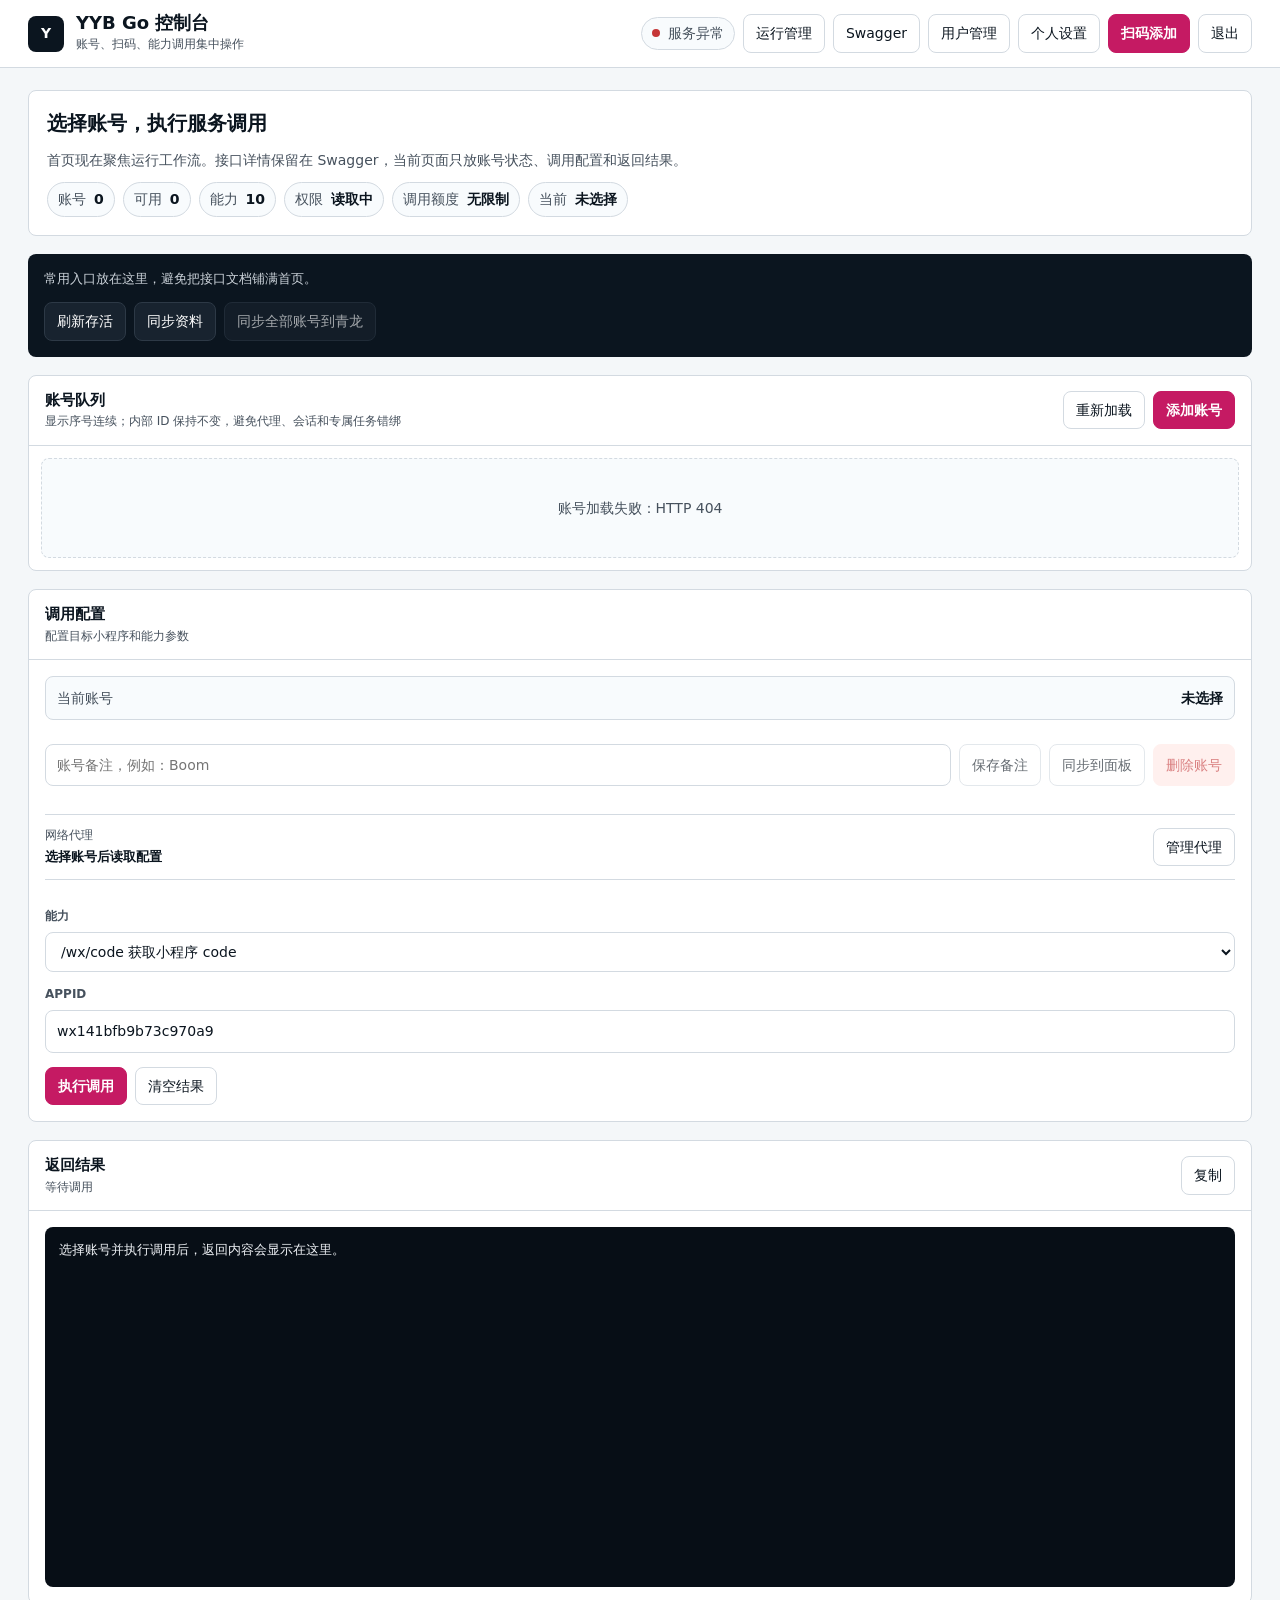
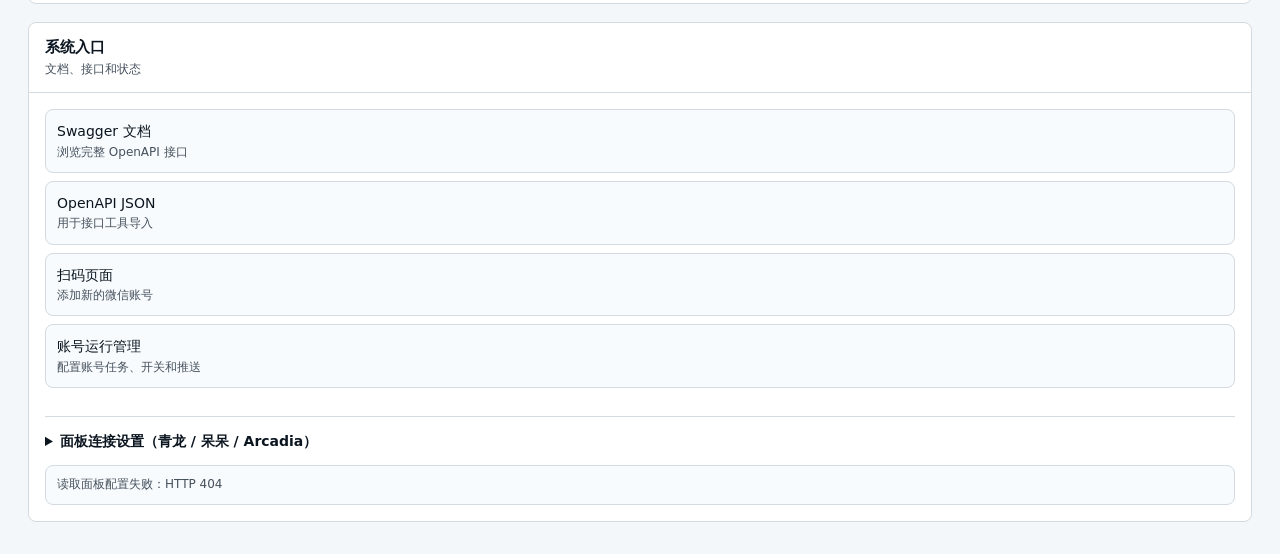
==== commit 7782c3f8: "参考管理平台优化控制台导航" ====
--- a/resource/templates/index.html
+++ b/resource/templates/index.html
@@ -4,7 +4,7 @@
   <meta charset="UTF-8">
   <meta name="viewport" content="width=device-width, initial-scale=1.0">
   <title>工作台 - YYB Go</title>
-  <link rel="stylesheet" href="/static/css/platform.css">
+  <link rel="stylesheet" href="/static/css/platform.css?v=20260823-platform-nav2">
   <style>
     :root {
       color-scheme: light;
@@ -751,6 +751,8 @@
             <span class="stat-chip">账号 <strong id="accountCount">0</strong></span>
             <span class="stat-chip">可用 <strong id="aliveCount">0</strong></span>
             <span class="stat-chip">能力 <strong id="featureCount">0</strong></span>
+            <span class="stat-chip">权限 <strong id="currentRoleText">读取中</strong></span>
+            <span class="stat-chip">调用额度 <strong id="currentQuotaText">无限制</strong></span>
             <span class="stat-chip">当前 <strong id="currentAccountText">未选择</strong></span>
           </div>
         </div>
@@ -764,7 +766,7 @@
         </aside>
       </section>
 
-      <section class="account-band" aria-label="账号队列">
+      <section class="account-band" id="accountWorkspace" aria-label="账号队列">
         <div class="section-head">
           <div class="section-title">
             <h3>账号队列</h3>
@@ -780,7 +782,7 @@
         </div>
       </section>
 
-      <section class="work-grid" aria-label="调用工作区">
+      <section class="work-grid" id="callWorkspace" aria-label="调用工作区">
         <section class="panel" aria-label="调用配置">
           <div class="section-head">
             <div class="section-title">
@@ -884,9 +886,10 @@
             <details class="integration" id="qingLongSettings">
               <summary id="panelSettingsSummary">面板连接设置（青龙 / 呆呆 / Arcadia）</summary>
               <div class="form-grid">
+                <p class="field-note" style="grid-column:1/-1">三种面板配置分别保存。切换类型可编辑对应连接，保存后该面板作为当前运行面板。</p>
                 <div class="field">
                   <label for="qingLongType">面板类型</label>
-                  <select class="input" id="qingLongType" onchange="updatePanelLabels()">
+                    <select class="input" id="qingLongType" onchange="updatePanelLabels(); loadQingLongConfig(true)">
                     <option value="qinglong">青龙面板 (Qinglong)</option>
                     <option value="daidai">呆呆面板 (daidai-panel)</option>
                     <option value="arcadia">Arcadia</option>
@@ -1235,10 +1238,11 @@
       }
     }
 
-    async function loadQingLongConfig() {
+    async function loadQingLongConfig(selectedType = false) {
       try {
-        const config = await api("GET", "/api/qinglong/config");
-        $("qingLongType").value = config.type || "qinglong";
+        const endpoint = selectedType ? `/api/qinglong/config?type=${encodeURIComponent($("qingLongType").value || "qinglong")}` : "/api/qinglong/config";
+        const config = await api("GET", endpoint);
+        if (!selectedType) $("qingLongType").value = config.type || "qinglong";
         updatePanelLabels();
         $("qingLongURL").value = config.url || "";
         $("qingLongClientID").value = config.client_id || "";
@@ -1362,7 +1366,7 @@
       const button = $("clearQingLongBtn");
       button.disabled = true;
       try {
-        await api("PUT", "/api/qinglong/config", { clear: true });
+        await api("PUT", "/api/qinglong/config", { type: $("qingLongType").value, clear: true });
         await loadQingLongConfig();
         setActivity("面板连接配置已清除");
       } catch (error) {
@@ -1494,12 +1498,17 @@
       }
     });
 
+    const focusTarget = new URLSearchParams(location.search).get("focus");
+    if (focusTarget === "accounts" || focusTarget === "test") {
+      requestAnimationFrame(() => document.getElementById(focusTarget === "accounts" ? "accountWorkspace" : "callWorkspace")?.scrollIntoView({ behavior: "smooth", block: "start" }));
+    }
+
     loadHealth();
     loadFeatures();
     loadAccounts();
     loadQingLongConfig();
     setInterval(loadHealth, 15000);
   </script>
-  <script src="/static/js/platform.js?v=20260817-proxy-page"></script>
+  <script src="/static/js/platform.js?v=20260823-platform-nav2"></script>
 </body>
 </html>
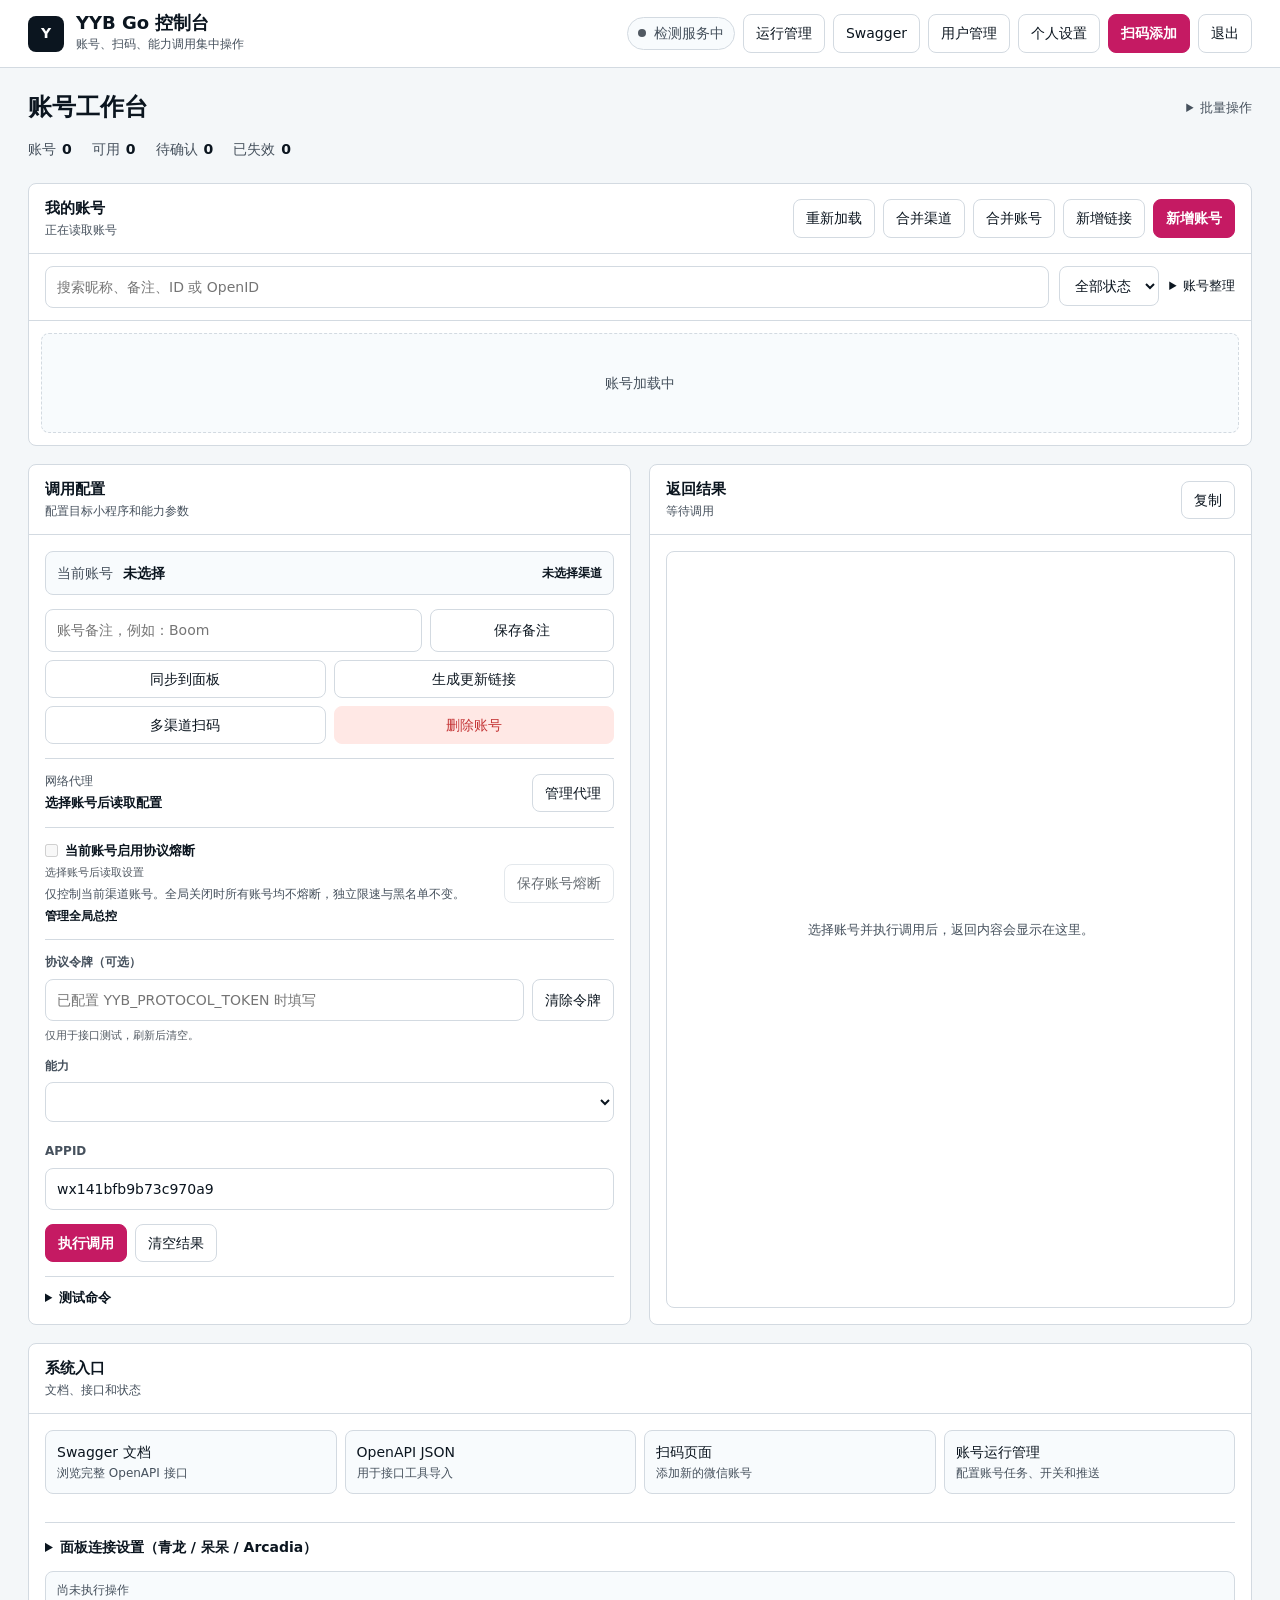
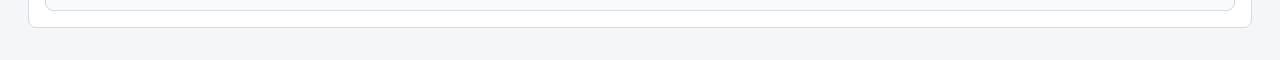
==== commit 544c4e4e: "Merge branch '525815266:main' into main" ====
--- a/resource/templates/index.html
+++ b/resource/templates/index.html
@@ -4,7 +4,9 @@
   <meta charset="UTF-8">
   <meta name="viewport" content="width=device-width, initial-scale=1.0">
   <title>工作台 - YYB Go</title>
-  <link rel="stylesheet" href="/static/css/platform.css?v=20260823-platform-nav2">
+  <link rel="stylesheet" href="/static/css/platform.css?v=20261109-ui">
+  <link rel="stylesheet" href="/static/css/skin-clean.css?v=20261103-skin">
+  <script>try{if(localStorage.getItem("yyb-skin")==="clean")document.documentElement.dataset.skin="clean"}catch(e){}</script>
   <style>
     :root {
       color-scheme: light;
@@ -14,7 +16,7 @@
       --surface-strong: oklch(0.948 0.009 250);
       --ink: oklch(0.19 0.025 252);
       --muted: oklch(0.43 0.025 252);
-      --faint: oklch(0.58 0.018 252);
+      --faint: oklch(0.46 0.018 252);
       --line: oklch(0.885 0.012 250);
       --primary: oklch(0.54 0.205 3);
       --primary-hover: oklch(0.48 0.195 3);
@@ -232,26 +234,17 @@
 
     .summary {
       min-width: 0;
-      background: var(--bg);
-      border: 1px solid var(--line);
-      border-radius: var(--radius);
-      padding: 18px;
+      padding: 0;
       display: grid;
-      gap: 12px;
+      gap: 8px;
     }
 
     .summary h2 {
       margin: 0;
-      font-size: 20px;
+      font-size: 24px;
       font-weight: 760;
       letter-spacing: 0;
       text-wrap: balance;
-    }
-
-    .summary-copy {
-      margin: 0;
-      max-width: 72ch;
-      color: var(--muted);
     }
 
     .stat-row {
@@ -264,11 +257,8 @@
       min-height: 32px;
       display: inline-flex;
       align-items: center;
-      gap: 8px;
-      padding: 6px 10px;
-      border-radius: 999px;
-      background: var(--surface);
-      border: 1px solid var(--line);
+      gap: 6px;
+      padding: 2px 12px 2px 0;
       color: var(--muted);
     }
 
@@ -278,31 +268,19 @@
     }
 
     .quick-actions {
-      min-width: 260px;
-      background: var(--ink);
-      color: var(--bg);
-      border-radius: var(--radius);
-      padding: 16px;
-      display: grid;
-      align-content: space-between;
-      gap: 14px;
-    }
-
-    .quick-actions p {
-      margin: 0;
-      color: oklch(0.86 0.012 250);
-      font-size: 13px;
-    }
-
-    .quick-actions .btn {
-      background: oklch(0.25 0.028 252);
-      color: var(--bg);
-      border-color: oklch(0.34 0.028 252);
-    }
-
-    .quick-actions .btn:hover {
-      background: oklch(0.31 0.032 252);
-    }
+      align-self: start;
+      color: var(--muted);
+    }
+    .quick-actions summary, .account-maintenance summary { cursor:pointer; padding:9px 0; font-size:13px; }
+    .quick-actions .inline-actions, .account-maintenance .inline-actions { margin-top:8px; }
+    .account-filters { display:flex; flex-wrap:wrap; align-items:start; gap:10px; padding:12px 16px; border-bottom:1px solid var(--line); }
+    .account-search { flex:1 1 240px; }
+    .account-maintenance .inline-actions { flex-direction:column; }
+    .account-filters .input { min-height:40px; }
+    .account-maintenance summary { padding:0; line-height:40px; }
+    #accountWorkspace, #callWorkspace { scroll-margin-top:80px; }
+    .mobile-account-actions { display:none; }
+    .sr-only { position:absolute; width:1px; height:1px; overflow:hidden; clip-path:inset(50%); white-space:nowrap; }
 
     .account-band,
     .panel {
@@ -346,46 +324,161 @@
     .account-strip {
       padding: 12px;
       display: grid;
-      grid-template-columns: repeat(auto-fill, minmax(230px, 1fr));
-      gap: 10px;
-      max-height: 326px;
-      overflow-y: auto;
+      grid-template-columns: repeat(auto-fill, minmax(min(100%, 260px), 1fr));
+      gap: 12px;
       align-content: start;
-      scrollbar-width: thin;
+      align-items: stretch;
       min-height: 112px;
     }
 
     .account-card {
+      position: relative;
+      isolation: isolate;
+      overflow: hidden;
       width: 100%;
       min-width: 0;
-      min-height: 88px;
-      padding: 10px;
+      padding: 12px;
       border: 1px solid var(--line);
-      border-radius: var(--radius);
+      border-radius: 10px;
       background: var(--surface);
       color: var(--ink);
       text-align: left;
       display: grid;
-      grid-template-columns: 36px minmax(0, 1fr);
-      gap: 9px;
+      grid-template-columns: 32px minmax(0, 1fr);
+      /* identity / lifecycle (takes the slack) / actions, so actions line up across a row */
+      grid-template-rows: auto minmax(0, 1fr) auto;
+      gap: 10px;
       align-items: start;
-      transition: background 160ms ease, border-color 160ms ease;
+      transition: background 180ms cubic-bezier(0.25, 1, 0.5, 1), border-color 180ms cubic-bezier(0.25, 1, 0.5, 1), box-shadow 180ms cubic-bezier(0.25, 1, 0.5, 1);
+    }
+
+    .account-card.alive {
+      border-color: var(--line);
+      background: var(--bg);
+    }
+
+    .account-card.alive .account-status {
+      color: oklch(0.43 0.12 145);
+      font-weight: 680;
+    }
+
+    .account-card.warning {
+      background: oklch(0.99 0.008 82);
+    }
+
+    .account-card.warning .account-status {
+      color: oklch(0.47 0.11 72);
+      font-weight: 680;
+    }
+
+    .account-card.expired {
+      background: var(--bg-soft);
+    }
+
+    .account-card.expired .avatar,
+    .account-card.expired .account-main {
+      opacity: 1;
+      filter: grayscale(0.88) saturate(0.35);
+      transition: opacity 420ms cubic-bezier(0.25, 1, 0.5, 1), filter 420ms cubic-bezier(0.25, 1, 0.5, 1);
+    }
+
+    .account-card.expired .account-status {
+      color: oklch(0.42 0.12 24);
+      font-weight: 760;
+    }
+
+    .account-card.expired::after {
+      content: attr(data-state-label);
+      position: absolute;
+      right: 16px;
+      top: 100px;
+      z-index: 2;
+      padding: 4px 10px 3px;
+      border: 3px double oklch(0.49 0.19 24 / 0.72);
+      border-radius: 4px;
+      color: oklch(0.45 0.2 24 / 0.76);
+      background: oklch(0.97 0.02 24 / 0.48);
+      box-shadow: 0 0 0 1px oklch(0.99 0 0 / 0.5), 0 2px 8px oklch(0.35 0.12 24 / 0.12);
+      font-size: 13px;
+      font-weight: 900;
+      letter-spacing: 0.16em;
+      line-height: 1.1;
+      text-indent: 0.16em;
+      transform: rotate(-13deg);
+      pointer-events: none;
+    }
+
+    .account-card.expired.expired-alert {
+      animation: expired-neon-alert 2.35s cubic-bezier(0.22, 1, 0.36, 1);
+    }
+
+    .account-card.expired.expired-alert::after {
+      animation: expired-stamp-in 720ms cubic-bezier(0.16, 1, 0.3, 1) 260ms both;
+    }
+
+    .account-card.expired.expired-alert .avatar,
+    .account-card.expired.expired-alert .account-main {
+      animation: expired-content-dim 2.35s cubic-bezier(0.22, 1, 0.36, 1);
+    }
+
+    @keyframes expired-neon-alert {
+      0%, 22% {
+        border-color: oklch(0.61 0.24 24);
+        background: oklch(0.965 0.04 24);
+        box-shadow: 0 0 0 2px oklch(0.68 0.25 24 / 0.34), 0 0 22px oklch(0.61 0.25 24 / 0.56), inset 0 0 18px oklch(0.65 0.19 24 / 0.12);
+      }
+      38% {
+        border-color: oklch(0.78 0.08 24);
+        box-shadow: 0 0 0 1px oklch(0.68 0.21 24 / 0.18), 0 0 7px oklch(0.61 0.25 24 / 0.2);
+      }
+      52% {
+        border-color: oklch(0.62 0.21 24);
+        background: oklch(0.965 0.026 24);
+        box-shadow: 0 0 0 2px oklch(0.68 0.22 24 / 0.24), 0 0 15px oklch(0.61 0.23 24 / 0.34);
+      }
+      100% {
+        border-color: oklch(0.78 0.025 20);
+        background: oklch(0.94 0.008 20);
+        box-shadow: inset 0 0 0 1px oklch(0.74 0.03 20 / 0.22);
+      }
+    }
+
+    @keyframes expired-stamp-in {
+      0% { opacity: 0; transform: rotate(-13deg) scale(1.42); filter: blur(2px); }
+      54% { opacity: 0.96; transform: rotate(-13deg) scale(0.96); filter: blur(0); }
+      100% { opacity: 1; transform: rotate(-13deg) scale(1); filter: blur(0); }
+    }
+
+    @keyframes expired-content-dim {
+      0%, 32% { opacity: 0.92; filter: grayscale(0.15) saturate(0.9); }
+      100% { opacity: 1; filter: grayscale(0.88) saturate(0.35); }
     }
 
     .account-card:hover {
-      background: var(--bg);
-      border-color: oklch(0.78 0.035 190);
+      border-color: oklch(0.79 0.025 250);
+      box-shadow: 0 3px 10px oklch(0.2 0.025 252 / .06);
+    }
+
+    .account-card.expired:hover {
+      background: oklch(0.955 0.01 20);
+      border-color: oklch(0.69 0.08 24);
     }
 
     .account-card.selected {
-      background: var(--accent-soft);
-      border-color: var(--accent);
+      background: oklch(0.978 0.01 3);
+      border-color: oklch(0.7 0.13 3);
+      box-shadow: 0 0 0 1px oklch(0.7 0.13 3 / .15);
+    }
+
+    .account-card.expired.selected {
+      background: oklch(0.962 0.008 20);
+      box-shadow: inset 0 0 0 1px oklch(0.72 0.07 24);
     }
 
     .avatar {
-      width: 36px;
-      height: 36px;
-      border-radius: 50%;
+      width: 32px;
+      height: 32px;
+      border-radius: 10px;
       overflow: hidden;
       background: var(--surface-strong);
       border: 1px solid var(--line);
@@ -405,16 +498,21 @@
     .account-main {
       min-width: 0;
       display: grid;
-      gap: 4px;
+      gap: 3px;
     }
 
     .account-header {
       min-width: 0;
+      min-height: 24px;
       display: flex;
       align-items: center;
       justify-content: space-between;
       gap: 8px;
     }
+
+    .account-header-tools { display:flex;align-items:center;gap:7px;flex-shrink:0; }
+    .scan-channel-badge { display:inline-flex;align-items:center;justify-content:center;width:23px;height:23px;border:1px solid var(--border,#d9e3e5);border-radius:7px;background:#fff; }
+    .scan-channel-badge img { width:17px;height:17px;object-fit:contain; }
 
     .account-name {
       min-width: 0;
@@ -423,6 +521,9 @@
       white-space: nowrap;
       font-weight: 760;
     }
+    .account-select { border:0; padding:0; background:transparent; color:inherit; font:inherit; font-size:14px; font-weight:650; text-align:left; cursor:pointer; }
+    .account-select::after { content:""; position:absolute; inset:0; z-index:1; }
+    .account-card:focus-within { outline:2px solid var(--platform-accent); outline-offset:3px; }
 
     .account-status {
       display: inline-flex;
@@ -432,6 +533,31 @@
       font-size: 12px;
       white-space: nowrap;
       flex: 0 0 auto;
+    }
+    .account-status-toggle { position:relative; z-index:3; border:0; border-radius:4px; padding:3px 5px; background:transparent; cursor:pointer; font:inherit; font-size:12px; }
+    .account-status-toggle:hover, .account-status-toggle[aria-expanded="true"] { background:var(--warning-soft); }
+    .account-status-toggle svg { width:12px; height:12px; fill:none; stroke:currentColor; stroke-width:1.7; }
+    .account-row-actions { grid-column:1 / -1; display:flex; justify-content:flex-end; align-items:center; gap:6px; }
+    .account-row-actions .btn { position:relative; z-index:3; min-height:32px; padding:6px 10px; }
+
+    .account-confirm-actions {
+      grid-column:1 / -1;
+      display: flex;
+      align-items:center;
+      gap: 8px;
+      border-top:1px solid var(--line);
+      padding-top:8px;
+      font-size:12px;
+      color:var(--muted);
+    }
+    .account-confirm-actions > span { margin-right:auto; }
+
+    .account-confirm-actions .btn {
+      position:relative;
+      z-index:3;
+      min-height: 34px;
+      padding: 5px 9px;
+      font-size: 12px;
     }
 
     .account-meta {
@@ -469,7 +595,7 @@
       display: grid;
       grid-template-columns: minmax(360px, 0.95fr) minmax(420px, 1.15fr) minmax(260px, 0.65fr);
       gap: 18px;
-      align-items: start;
+      align-items: stretch;
     }
 
     .panel-body {
@@ -493,6 +619,11 @@
       font-size: 12px;
       font-weight: 680;
     }
+
+    .protocol-token-control { display: flex; gap: 8px; }
+    .protocol-token-control .input { min-width: 0; }
+    .protocol-token-control .btn { flex-shrink: 0; }
+    #protocolTokenInput[aria-invalid="true"] { border-color: var(--danger); }
 
     .input,
     .select,
@@ -536,36 +667,52 @@
     }
 
     .selected-account strong {
+      flex: 1;
+      min-width: 0;
       color: var(--ink);
       overflow: hidden;
       text-overflow: ellipsis;
       white-space: nowrap;
     }
 
+    .test-provider { flex-shrink: 0; font-size: 12px; font-weight: 700; color: var(--ink); }
+    .test-command { min-width: 0; border-top: 1px solid var(--line); padding-top: 12px; }
+    .test-command summary { cursor: pointer; font-size: 13px; font-weight: 650; }
+    .command-toolbar { display: flex; flex-wrap: wrap; align-items: center; gap: 8px; margin: 12px 0 8px; }
+    .command-toolbar label { font-size: 12px; color: var(--muted); }
+    .command-toolbar .select { width: auto; flex: 1; min-width: 100px; }
+    .command-preview { max-height: 260px; overflow: auto; margin: 0; padding: 12px; border-radius: var(--radius); background: var(--code-bg); color: var(--code-ink); font: 12px/1.6 ui-monospace, Consolas, monospace; white-space: pre-wrap; overflow-wrap: anywhere; }
+    .test-command .field-note { display: block; margin-top: 8px; line-height: 1.6; }
+
     .account-tools {
-      display: flex;
-      flex-wrap: wrap;
+      display: grid;
+      grid-template-columns: repeat(6, minmax(0, 1fr));
       gap: 8px;
-      margin: 10px 0 14px;
-    }
-
-    .account-tools .input { min-width: 180px; flex: 1 1 220px; }
-    .account-tools .btn { flex: 0 0 auto; }
+    }
+
+    .account-tools .input { grid-column: span 4; min-width: 0; }
+    .account-tools .btn { grid-column: span 3; }
+    .account-tools #saveRemarkBtn { grid-column: span 2; }
 
     .proxy-summary {
       display: flex;
       align-items: center;
       justify-content: space-between;
       gap: 12px;
-      margin: 0 0 14px;
-      padding: 12px 0;
+      padding-top: 14px;
       border-top: 1px solid var(--line);
-      border-bottom: 1px solid var(--line);
-    }
+    }
+
+    .proxy-summary + .form-grid { padding-top: 14px; border-top: 1px solid var(--line); }
 
     .proxy-summary-copy { min-width: 0; }
     .proxy-summary-copy span { display: block; margin-bottom: 3px; color: var(--muted); font-size: 12px; }
     .proxy-summary-copy strong { display: block; overflow-wrap: anywhere; font-size: 13px; }
+    .proxy-summary-copy label { display: flex; align-items: center; gap: 7px; color: var(--ink); font-size: 13px; font-weight: 650; }
+    .proxy-summary-copy label input { margin: 0; accent-color: var(--platform-accent); }
+    .proxy-summary-copy .field-note { display: block; margin: 4px 0 0; line-height: 1.55; }
+    .proxy-summary-copy a { display: inline-block; margin-top: 4px; color: var(--platform-accent); font-size: 12px; font-weight: 600; text-decoration: none; }
+    .proxy-summary-copy a:hover { text-decoration: underline; }
     .proxy-summary .btn { flex: 0 0 auto; }
 
     .integration {
@@ -586,13 +733,28 @@
       font-size: 11px;
     }
 
+    .account-lifecycle { grid-column:1 / -1; min-width:0; display:grid; gap:8px; padding-top:8px; border-top:1px solid var(--line); }
+    .lifecycle-row { display:grid; grid-template-columns:60px minmax(36px,1fr) 100px; align-items:center; gap:8px; color:var(--muted); font-size:12px; line-height:1.3; }
+    .lifecycle-label { white-space:nowrap; }
+    .lifecycle-track { height:4px; overflow:hidden; border-radius:999px; background:var(--surface-strong); }
+    .lifecycle-track span { display:block; height:100%; border-radius:inherit; background:var(--lifecycle-color,#29934a); transition:width 180ms ease,background-color 180ms ease; }
+    .lifecycle-value { min-width:72px; text-align:right; color:var(--faint); white-space:nowrap; font-variant-numeric:tabular-nums; }
+    .lifecycle-note { color:var(--muted); font-size:11px; }
+    .lifecycle-inactive { color:var(--muted); font-size:12px; min-height:72px; padding-right:88px; align-content:center; }
+
+    .result-panel { display: flex; flex-direction: column; }
+
     .result-panel .panel-body {
+      flex: 1 1 auto;
+      display: flex;
+      flex-direction: column;
       gap: 10px;
+      min-height: 0;
     }
 
     .result-box {
+      flex: 1 1 0;
       min-height: 360px;
-      max-height: 560px;
       margin: 0;
       overflow: auto;
       border-radius: var(--radius);
@@ -610,6 +772,17 @@
       color: oklch(0.86 0.075 25);
     }
 
+    .result-box.is-empty {
+      display: grid;
+      place-items: center;
+      min-height: 120px;
+      border: 1px solid var(--line);
+      background: var(--platform-bg);
+      color: var(--muted);
+      font-family: inherit;
+      text-align: center;
+    }
+
     .quick-list {
       display: grid;
       gap: 8px;
@@ -650,18 +823,72 @@
       display: none !important;
     }
 
+    dialog.link-dialog {
+      width: min(560px, calc(100vw - 32px));
+      max-width: 560px;
+      padding: 0;
+      border: 1px solid var(--line);
+      border-radius: 16px;
+      background: var(--bg);
+      color: var(--ink);
+      box-shadow: 0 24px 70px oklch(0.18 0.04 210 / 0.24);
+    }
+
+    dialog.link-dialog::backdrop {
+      background: oklch(0.18 0.04 210 / 0.48);
+      backdrop-filter: blur(2px);
+    }
+
+    .link-dialog-body { padding: 22px; }
+    .link-dialog-head { display:flex; align-items:flex-start; justify-content:space-between; gap:16px; margin-bottom:16px; }
+    .link-dialog-head h2 { margin:0; font-size:18px; line-height:1.25; }
+    .link-dialog-head p { margin:5px 0 0; color:var(--muted); font-size:12px; line-height:1.5; }
+    .link-dialog-close { min-width:34px; min-height:34px; padding:4px; border:1px solid var(--line); border-radius:var(--radius); background:transparent; color:var(--muted); font-size:20px; line-height:1; cursor:pointer; }
+    .link-dialog-close:hover { background:var(--surface-strong); color:var(--ink); }
+    .link-dialog-close:focus-visible { outline:3px solid oklch(0.82 0.08 190); outline-offset:2px; }
+    .link-dialog-url { display:flex; gap:8px; align-items:stretch; }
+    .link-dialog-url .input { min-width:0; flex:1; font-family:ui-monospace,SFMono-Regular,Consolas,monospace; font-size:12px; }
+    .link-dialog-meta { margin-top:10px; color:var(--muted); font-size:12px; line-height:1.5; overflow-wrap:anywhere; }
+    .link-dialog-footnote { margin:14px 0 0; color:var(--muted); font-size:12px; line-height:1.55; }
+    .link-dialog-existing { margin:0 0 14px; padding:10px 12px; border:1px solid oklch(0.86 0.07 75); border-radius:var(--radius); background:oklch(0.98 0.02 90); }
+    .link-dialog-existing-row { display:flex; align-items:center; justify-content:space-between; gap:10px; padding:8px 0; border-top:1px solid oklch(0.91 0.04 85); font-size:12px; }
+    .link-dialog-existing-row:first-child { border-top:0; }
+    .link-dialog-existing-row .inline-actions { margin:0; }
+    .link-dialog-existing-row .btn { padding:6px 8px; font-size:12px; }
+    @media (max-width:520px) { .link-dialog-body { padding:18px; } .link-dialog-url { flex-direction:column; } .link-dialog-url .btn { width:100%; } .link-dialog-existing-row { align-items:flex-start; flex-direction:column; } }
+
     @media (max-width: 1360px) {
-      .overview,
       .work-grid {
         grid-template-columns: minmax(0, 1fr);
       }
 
+      .result-box { flex: 0 0 auto; max-height: 560px; }
+
       .quick-actions {
         min-width: 0;
       }
     }
 
+    /* Laptop widths: configuration beside its output, entries as one row underneath. */
+    @media (min-width: 1080px) and (max-width: 1360px) {
+      .work-grid { grid-template-columns: repeat(2, minmax(0, 1fr)); }
+      .work-grid > aside { grid-column: 1 / -1; }
+      .work-grid > aside .quick-list { grid-template-columns: repeat(4, minmax(0, 1fr)); }
+      .result-box { flex: 1 1 0; max-height: none; }
+    }
+
     @media (max-width: 760px) {
+      .overview { grid-template-columns:minmax(0,1fr) auto; gap:8px; }
+      .overview .quick-actions { align-self:end; }
+      .stat-row { gap:6px; font-size:12px; }
+      .stat-chip { padding-right:2px; gap:4px; }
+      #accountWorkspace > .section-head { flex-direction:column; align-items:stretch; }
+      #accountWorkspace > .section-head .section-title { display:flex; align-items:center; gap:12px; }
+      #accountWorkspace > .section-head .panel-actions { width:100%; display:grid; grid-template-columns:repeat(3,minmax(0,1fr)); }
+      #accountWorkspace > .section-head .btn { padding:8px; white-space:nowrap; }
+      .account-filters { padding:12px; }
+      .account-search { flex-basis:100%; }
+      .account-maintenance { margin-left:auto; }
       .topbar {
         height: auto;
         align-items: flex-start;
@@ -699,15 +926,40 @@
         flex: 1;
       }
 
-      .account-tools > * { width: 100%; }
-      .account-tools .input, .account-tools .btn { flex-basis: 100%; }
       .proxy-summary { align-items: stretch; flex-direction: column; }
       .proxy-summary .btn { width: 100%; }
 
       .account-strip {
         grid-template-columns: minmax(0, 1fr);
-        max-height: 438px;
-      }
+        /* Let the queue grow with its cards; clipping here hides later cards
+           behind the following workspace on mobile. */
+        max-height: none;
+        overflow: visible;
+      }
+
+      .account-card.expired::after {
+        right: 16px;
+        top: 100px;
+        font-size: 13px;
+      }
+    }
+
+    @media (max-width: 860px) {
+      .account-strip { grid-template-columns:minmax(0,1fr); }
+      .account-card { grid-template-columns:32px minmax(0,1fr); padding:12px; column-gap:10px; min-height:0; }
+      .account-header { min-height:28px; }
+      .account-status-toggle { min-height:44px; margin-block:-8px; }
+      .account-row-actions { display:none; }
+      .account-lifecycle { grid-column:1 / -1; gap:6px; }
+      .account-lifecycle.lifecycle-inactive { min-height:66px; }
+      .account-select { font-size:15px; }
+      .account-confirm-actions .btn { min-height:44px; }
+      .mobile-account-actions:not([hidden]) { display:grid; grid-column:1 / -1; gap:10px; padding:12px; border:1px solid var(--line); border-radius:10px; background:oklch(0.978 0.01 3); scroll-margin:80px 0 20px; }
+      .mobile-account-actions strong { font-size:13px; overflow-wrap:anywhere; }
+      .mobile-account-buttons { display:grid; grid-template-columns:repeat(3,minmax(0,1fr)); gap:8px; }
+      .platform-main .mobile-account-buttons .btn { padding:8px 4px; }
+      .platform-main .mobile-account-buttons .btn, #accountWorkspace > .section-head .btn { min-height:44px; }
+      .mobile-account-actions p { margin:0; font-size:12px; color:var(--muted); overflow-wrap:anywhere; }
     }
 
     @media (prefers-reduced-motion: reduce) {
@@ -717,9 +969,28 @@
         scroll-behavior: auto !important;
         transition-duration: 1ms !important;
         animation-duration: 1ms !important;
+        animation-delay: 0ms !important;
+        animation-iteration-count: 1 !important;
+      }
+
+      .account-card.expired.expired-alert {
+        animation: none !important;
+      }
+
+      .account-card.expired.expired-alert::after {
+        animation: none !important;
+      }
+
+      .account-card.expired.expired-alert .avatar,
+      .account-card.expired.expired-alert .account-main {
+        animation: none !important;
       }
     }
   </style>
+  <link rel="stylesheet" href="/static/css/scan-channel.css?v=049">
+  <link rel="stylesheet" href="/static/css/multi-channel.css?v=20261109">
+  <script src="/static/js/scan-channel.js?v=094"></script>
+  <script src="/static/js/fleet-ui.js?v=20261109"></script>
 </head>
 <body>
   <div class="app">
@@ -735,7 +1006,7 @@
         <span class="status-pill" id="healthPill"><span class="status-dot"></span><span>检测服务中</span></span>
         <a class="btn secondary" href="/runs">运行管理</a>
         <a class="btn secondary" href="/docs/index.html">Swagger</a>
-        <a class="btn secondary" href="/users">用户管理</a>
+        <a class="btn secondary" id="usersNav" href="/users">用户管理</a>
         <a class="btn secondary" href="/settings">个人设置</a>
         <a class="btn primary" href="/scan">扫码添加</a>
         <button class="btn secondary" id="logoutBtn" type="button" title="退出登录">退出</button>
@@ -745,40 +1016,56 @@
     <main class="shell">
       <section class="overview" aria-label="控制台概览">
         <div class="summary">
-          <h2>选择账号，执行服务调用</h2>
-          <p class="summary-copy">首页现在聚焦运行工作流。接口详情保留在 Swagger，当前页面只放账号状态、调用配置和返回结果。</p>
+          <h2>账号工作台</h2>
           <div class="stat-row" aria-label="运行统计">
             <span class="stat-chip">账号 <strong id="accountCount">0</strong></span>
-            <span class="stat-chip">可用 <strong id="aliveCount">0</strong></span>
-            <span class="stat-chip">能力 <strong id="featureCount">0</strong></span>
-            <span class="stat-chip">权限 <strong id="currentRoleText">读取中</strong></span>
-            <span class="stat-chip">调用额度 <strong id="currentQuotaText">无限制</strong></span>
-            <span class="stat-chip">当前 <strong id="currentAccountText">未选择</strong></span>
+            <span class="stat-chip ok">可用 <strong id="aliveCount">0</strong></span>
+            <span class="stat-chip warn">待确认 <strong id="pendingCount">0</strong></span>
+            <span class="stat-chip fail">已失效 <strong id="expiredCount">0</strong></span>
+            <span hidden>能力 <strong id="featureCount">0</strong>权限 <strong id="currentRoleText">读取中</strong>调用额度 <strong id="currentQuotaText">无限制</strong>当前 <strong id="currentAccountText">未选择</strong></span>
           </div>
         </div>
-        <aside class="quick-actions" aria-label="常用动作">
-          <p>常用入口放在这里，避免把接口文档铺满首页。</p>
+        <details class="quick-actions">
+          <summary>批量操作</summary>
           <div class="inline-actions">
             <button class="btn" id="refreshAllBtn" type="button">刷新存活</button>
             <button class="btn" id="resyncAllBtn" type="button">同步资料</button>
             <button class="btn" id="syncAllQingLongBtn" type="button">同步全部账号到青龙</button>
           </div>
-        </aside>
+        </details>
       </section>
 
       <section class="account-band" id="accountWorkspace" aria-label="账号队列">
         <div class="section-head">
           <div class="section-title">
-            <h3>账号队列</h3>
-            <p>显示序号连续；内部 ID 保持不变，避免代理、会话和专属任务错绑</p>
+            <h3>我的账号</h3>
+            <p id="accountFilterCount" role="status">正在读取账号</p>
           </div>
           <div class="panel-actions">
             <button class="btn secondary" id="reloadAccountsBtn" type="button">重新加载</button>
-            <a class="btn primary" href="/scan">添加账号</a>
+            <button class="btn secondary" id="mergeChannelsBtn" type="button" title="把同一个微信在不同渠道扫出的几个 ID 合并成一个多渠道账号，脚本只需保留主账号">合并渠道</button>
+            <button class="btn secondary" id="mergeAccountsBtn" type="button" title="合并误新增的重复账号：来源账号的授权移入保留的 ID，来源 ID 会被删除">合并账号</button>
+            <button class="btn secondary" id="addAccountLinkBtn" type="button" title="生成只能录入新 YYB 账号的一次性扫码链接">新增链接</button>
+            <a class="btn primary" href="/scan">新增账号</a>
           </div>
+        </div>
+        <div class="account-filters">
+          <label class="account-search"><span class="sr-only">搜索账号</span><input class="input" id="accountSearch" type="search" placeholder="搜索昵称、备注、ID 或 OpenID" autocomplete="off"></label>
+          <label><span class="sr-only">账号状态</span><select class="input" id="accountStatusFilter"><option value="all">全部状态</option><option value="alive">可用</option><option value="pending">待确认</option><option value="expired">已失效</option></select></label>
+          <details class="account-maintenance"><summary>账号整理</summary><div class="inline-actions"><button class="btn secondary" id="repairAccountsBtn" type="button" title="清理未完成扫码残留并释放空缺 ID">清理扫码残留</button><button class="btn secondary" id="compactAccountsBtn" type="button" title="迁移现有账号到连续 ID，不删除账号">压缩账号 ID</button></div></details>
         </div>
         <div class="account-strip" id="accountStrip">
           <div class="empty-state">账号加载中</div>
+        </div>
+        <div class="mobile-account-actions" id="mobileAccountActions" hidden role="region" aria-labelledby="mobileAccountName">
+          <strong id="mobileAccountName">当前账号</strong>
+          <div class="mobile-account-buttons">
+            <button class="btn primary" id="mobileUpdateAccountBtn" type="button">更新扫码</button>
+            <a class="btn secondary" id="mobileProxySettingsLink" href="/proxies">管理代理</a>
+            <a class="btn secondary" id="mobileMultiScanLink" href="/scan">多渠道扫码</a>
+            <button class="btn secondary" id="mobileSyncAccountBtn" type="button">同步到面板</button>
+          </div>
+          <p id="mobileAccountFeedback" role="status" hidden></p>
         </div>
       </section>
 
@@ -794,11 +1081,14 @@
             <div class="selected-account">
               <span>当前账号</span>
               <strong id="selectedAccountName">未选择</strong>
+              <span class="test-provider" id="testProvider" aria-live="polite">未选择渠道</span>
             </div>
             <div class="account-tools">
               <input class="input" id="accountRemarkInput" maxlength="80" placeholder="账号备注，例如：Boom">
               <button class="btn secondary" id="saveRemarkBtn" type="button">保存备注</button>
               <button class="btn secondary" id="syncQingLongBtn" type="button">同步到面板</button>
+              <button class="btn secondary" id="updateAccountLinkBtn" type="button" title="生成只能更新当前账号的一次性扫码链接">生成更新链接</button>
+              <a class="btn secondary" id="multiScanLink" href="/scan" title="给当前账号补扫其他渠道，或重新扫码更新">多渠道扫码</a>
               <button class="btn danger" id="deleteAccountBtn" type="button">删除账号</button>
             </div>
             <div class="proxy-summary">
@@ -808,10 +1098,28 @@
               </div>
               <a class="btn secondary" id="proxySettingsLink" href="/proxies">管理代理</a>
             </div>
+            <div class="proxy-summary">
+              <div class="proxy-summary-copy">
+                <label for="accountCircuitEnabled"><input id="accountCircuitEnabled" type="checkbox" disabled aria-describedby="accountCircuitStatus"> 当前账号启用协议熔断</label>
+                <p class="field-note" id="accountCircuitStatus" role="status">选择账号后读取设置</p>
+                <span class="field-note">仅控制当前渠道账号。全局关闭时所有账号均不熔断，独立限速与黑名单不变。</span>
+                <a id="accountCircuitGlobalLink" href="/settings#circuitCard" hidden>管理全局总控</a>
+              </div>
+              <button class="btn secondary" id="saveAccountCircuit" type="button" disabled>保存账号熔断</button>
+            </div>
             <div class="form-grid">
               <div class="field">
+                <label for="protocolTokenInput">协议令牌（可选）</label>
+                <div class="protocol-token-control">
+                  <input class="input" id="protocolTokenInput" type="password" placeholder="已配置 YYB_PROTOCOL_TOKEN 时填写" autocomplete="off" spellcheck="false" aria-describedby="protocolTokenHelp">
+                  <button class="btn secondary" id="clearProtocolTokenBtn" type="button">清除令牌</button>
+                </div>
+                <span class="field-note" id="protocolTokenHelp">仅用于接口测试，刷新后清空。</span>
+              </div>
+              <div class="field">
                 <label for="featureSel">能力</label>
-                <select class="select" id="featureSel"></select>
+                <select class="select" id="featureSel" aria-describedby="featureHint"></select>
+                <span class="field-note" id="featureHint" aria-live="polite"></span>
               </div>
               <div class="field">
                 <label for="appidInput" id="appidLabel">APPID</label>
@@ -834,13 +1142,23 @@
               </div>
               <div class="field hidden" id="payloadGroup">
                 <label for="payloadInput">请求 JSON</label>
-                <textarea class="textarea" id="payloadInput" spellcheck="false">{"api_name":"getUserInfo","data":{},"env":1}</textarea>
+                <textarea class="textarea" id="payloadInput" spellcheck="false" placeholder="粘贴目标小程序的完整 operateWxData JSON"></textarea>
               </div>
             </div>
             <div class="inline-actions">
               <button class="btn primary" id="callBtn" type="button">执行调用</button>
               <button class="btn secondary" id="clearResultBtn" type="button">清空结果</button>
             </div>
+            <details class="test-command" id="testCommand">
+              <summary>测试命令</summary>
+              <div class="command-toolbar">
+                <label for="commandShell">格式</label>
+                <select class="select" id="commandShell"><option value="bash">cURL · Bash</option><option value="powershell">PowerShell</option></select>
+                <button class="btn secondary" id="copyCommandBtn" type="button">复制命令</button>
+              </div>
+              <pre class="command-preview" id="commandPreview" tabindex="0"></pre>
+              <span class="field-note">命令跟随当前账号、能力和参数。已配置协议令牌时，请先设置环境变量 YYB_PROTOCOL_TOKEN；此处不会写入页面中填写的令牌。</span>
+            </details>
           </div>
         </section>
 
@@ -853,7 +1171,7 @@
             <button class="btn secondary" id="copyResultBtn" type="button">复制</button>
           </div>
           <div class="panel-body">
-            <pre class="result-box" id="resultBox">选择账号并执行调用后，返回内容会显示在这里。</pre>
+            <pre class="result-box is-empty" id="resultBox">选择账号并执行调用后，返回内容会显示在这里。</pre>
           </div>
         </section>
 
@@ -914,6 +1232,7 @@
                 </div>
               </div>
             </details>
+            <div class="log-line" id="panelAdminNote" hidden>面板连接由管理员统一配置；扫码成功后会自动同步到已配置的面板。</div>
             <div class="log-line" id="activityLine">尚未执行操作</div>
           </div>
         </aside>
@@ -921,27 +1240,101 @@
     </main>
   </div>
 
+  <dialog class="link-dialog" id="mergeChannelsDialog" aria-labelledby="mergeChannelsTitle">
+    <div class="link-dialog-body">
+      <div class="link-dialog-head"><div><h2 id="mergeChannelsTitle">合并为多渠道账号</h2><p>同一个微信在不同渠道各扫出了一个 ID，合并后脚本只需要保留主账号，请求会在各渠道之间自动轮换。</p></div><button class="link-dialog-close" id="mergeChannelsClose" type="button" aria-label="关闭合并渠道">×</button></div>
+      <div class="field"><label for="mergeChannelsPrimary">主账号</label><select class="input" id="mergeChannelsPrimary"></select><span class="field-note">脚本和面板里使用这个 ID；已是多渠道账号的可以继续补充渠道。</span></div>
+      <div class="field"><label id="mergeChannelsListLabel">并入的账号</label><div class="fleet-pick-list" id="mergeChannelsList" role="group" aria-labelledby="mergeChannelsListLabel"></div></div>
+      <p class="link-dialog-footnote">合并前会核对微信 unionid：不是同一个微信的账号会被拒绝，可以在结果里选择仍然合并。合并不会删除任何账号，卡片上随时可以拆分。</p>
+      <div class="fleet-results" id="mergeChannelsResults" role="status" aria-live="polite"></div>
+      <div class="inline-actions" style="margin-top:16px"><button class="btn secondary" id="mergeChannelsCancelBtn" type="button">取消</button><button class="btn primary" id="mergeChannelsConfirmBtn" type="button">合并</button></div>
+    </div>
+  </dialog>
+  <dialog class="link-dialog" id="mergeAccountDialog" aria-labelledby="mergeAccountTitle">
+    <div class="link-dialog-body">
+      <div class="link-dialog-head"><div><h2 id="mergeAccountTitle">合并误新增账号</h2><p>将误新增账号的授权移入原 ID，不按昵称自动判断身份。</p></div><button class="link-dialog-close" id="mergeAccountClose" type="button" aria-label="关闭合并">×</button></div>
+      <div class="field"><label for="mergeSourceAccount">来源账号（合并后删除此 ID）</label><select class="input" id="mergeSourceAccount"></select></div>
+      <div class="field"><label for="mergeTargetAccount">保留的原账号 ID</label><select class="input" id="mergeTargetAccount"></select></div>
+      <p class="link-dialog-footnote">保留原 ID 的代理、归属、备注、任务和推送设置，替换其登录授权并清理旧会话及授权链接。请确认两条记录属于你的同一微信；手动维护的来源 ID / 旧 OpenID 引用需要更新。</p>
+      <p class="link-dialog-footnote" id="mergeAccountPreview" role="status">先预览，再确认合并。来源有专属任务时需先处理任务。</p>
+      <div class="inline-actions" style="margin-top:16px"><button class="btn secondary" id="mergeAccountPreviewBtn" type="button">预览合并</button><button class="btn danger" id="mergeAccountConfirmBtn" type="button" disabled>确认合并</button></div>
+    </div>
+  </dialog>
+  <dialog class="link-dialog" id="accountLinkDialog" aria-labelledby="accountLinkDialogTitle">
+    <div class="link-dialog-body">
+      <div class="link-dialog-head">
+        <div>
+          <h2 id="accountLinkDialogTitle">生成扫码链接</h2>
+          <p id="accountLinkDialogDescription">链接只可使用一次，生成后请直接交给授权人。</p>
+        </div>
+        <button class="link-dialog-close" id="accountLinkDialogClose" type="button" aria-label="关闭">×</button>
+      </div>
+      <form id="accountLinkConfigPane">
+        <div class="field">
+          <label><input id="accountLinkMulti" type="checkbox"> 开放多渠道授权</label>
+          <span class="field-note">允许同一微信逐个扫码，分别保存各渠道并归组。原账号 ID 保留，点击“完成授权”或到期后链接失效。</span>
+        </div>
+        <div class="field" id="accountLinkProductField">
+          <label for="accountLinkProduct">本次扫码渠道</label>
+          <select class="input" id="accountLinkProduct"><option value="appstore">YYB</option><option value="pcmgr">PCMgr</option><option value="gameassist">GameAssist</option></select>
+          <span class="field-note" id="accountLinkProductNote">切换前会说明影响，扫码成功后保留原账号 ID。</span>
+        </div>
+        <div class="field">
+          <label for="accountLinkTTL">链接有效期（分钟）</label>
+          <input class="input" id="accountLinkTTL" type="number" min="1" max="10080" step="1" inputmode="numeric">
+          <span class="field-note">范围 1 到 10080 分钟。二维码刷新不会消耗链接有效期。</span>
+        </div>
+        <div class="inline-actions" style="margin-top:16px">
+          <button class="btn secondary" id="accountLinkCancelBtn" type="button">取消</button>
+          <button class="btn primary" id="accountLinkGenerateBtn" type="submit">生成链接</button>
+        </div>
+      </form>
+      <section id="accountLinkExistingPane" class="link-dialog-existing" hidden>
+        <div class="link-dialog-meta" id="accountLinkExistingSummary"></div>
+        <div id="accountLinkExistingList"></div>
+      </section>
+      <section id="accountLinkResultPane" hidden>
+        <div class="link-dialog-url">
+          <input class="input" id="accountLinkURL" type="text" readonly aria-label="授权链接分享内容">
+          <button class="btn secondary" id="accountLinkCopyBtn" type="button">复制分享内容</button>
+        </div>
+        <div class="link-dialog-meta" id="accountLinkExpiry"></div>
+        <div class="inline-actions" style="margin-top:16px">
+          <a class="btn primary" id="accountLinkOpenBtn" href="#" target="_blank" rel="noopener">打开链接</a>
+          <button class="btn secondary" id="accountLinkDoneBtn" type="button">完成</button>
+        </div>
+        <p class="link-dialog-footnote">请勿公开转发或保存二维码。单渠道成功后失效；多渠道需点击“完成授权”，也会按原有效期到期。</p>
+      </section>
+    </div>
+  </dialog>
+
   <script>
     const state = {
       accounts: [],
       features: [
         { name: "getCode", label: "/wx/code 获取小程序 code", route: "/wx/code", requiresAppID: true },
-        { name: "getUserInfo", label: "/wx/getuserinfo 用户信息", route: "/wx/getuserinfo", requiresAppID: false },
+        { name: "getUserInfo", label: "/wx/getuserinfo 渠道账号资料", route: "/wx/getuserinfo", requiresAppID: false },
         { name: "encryptKey", label: "/wx/encryptkey 加密能力转发", route: "/wx/encryptkey", requiresAppID: true, needsPayload: true },
+        { name: "latestUserKey", label: "/wx/getlatestuserkey 用户最新加密密钥", route: "/wx/getlatestuserkey", requiresAppID: true, needsPayload: true },
         { name: "getPhoneNumber", label: "/wx/getphonenumber 手机号", route: "/wx/getphonenumber", requiresAppID: true },
-        { name: "cloud", label: "/wx/cloud 云函数", route: "/wx/cloud", requiresAppID: true, needsPayload: true },
+        { name: "cloud", label: "/wx/cloud 通用数据转发", route: "/wx/cloud", requiresAppID: true, needsPayload: true },
         { name: "qrcodeauth", label: "/wx/qrcodeauth 二维码授权", route: "/wx/qrcodeauth", requiresAppID: false, requiresAccount: false },
-        { name: "mpGetA8Key", label: "/wx/mpgeta8key 文章会话", route: "/wx/mpgeta8key", requiresAppID: true, needsPayload: true },
-        { name: "appmsgext", label: "/wx/appmsgext 文章阅读数", route: "/wx/appmsgext", requiresAppID: true, needsPayload: true },
-        { name: "appmsglike", label: "/wx/appmsglike 文章点赞", route: "/wx/appmsglike", requiresAppID: true, needsPayload: true },
-        { name: "oauth", label: "/wx/oauth 公众号授权", route: "/wx/oauth", requiresAppID: true }
+        { name: "mpGetA8Key", label: "/wx/mpgeta8key 文章会话转发（未验证）", route: "/wx/mpgeta8key", requiresAppID: true, needsPayload: true },
+        { name: "appmsgext", label: "/wx/appmsgext 文章数据转发（未验证）", route: "/wx/appmsgext", requiresAppID: true, needsPayload: true },
+        { name: "appmsglike", label: "/wx/appmsglike 文章点赞转发（未验证）", route: "/wx/appmsglike", requiresAppID: true, needsPayload: true },
+        { name: "oauth", label: "/wx/oauth 公众号授权链接（仅生成）", route: "/wx/oauth", requiresAppID: true }
       ],
-	  proxyConfigs: new Map(),
+      proxyConfigs: new Map(),
       selectedOpenID: "",
-      lastResult: ""
+      lastResult: "",
+      // Ids that were already expired at the last render. It stays null until the
+      // first render, so opening the page never replays failures that are old.
+      expiredSeen: null,
+      syncingAccount: false
     };
 
     const $ = id => document.getElementById(id);
+    const mobileAccountLayout = matchMedia("(max-width: 860px)");
 
     $("logoutBtn").addEventListener("click", async () => {
       await fetch("/logout", { method: "POST" });
@@ -957,8 +1350,57 @@
         .replaceAll("'", "&#039;");
     }
 
-    async function api(method, url, body) {
-      const options = { method, headers: { "Content-Type": "application/json" } };
+    function accountLinkShareText(kind, account, url) {
+      if (kind !== "update") return `新增账号：${url}`;
+      const name = typeof account === "string"
+        ? account
+        : account?.remark || account?.nickname || account?.alias || `账号 ${account?.id || ""}`;
+      return `更新：${name || "指定账号"}：${url}`;
+    }
+
+    async function copyText(value, fallbackInput = null) {
+      const text = String(value ?? "");
+      if (!text) throw new Error("empty text");
+      if (window.isSecureContext && navigator.clipboard?.writeText) {
+        try {
+          await navigator.clipboard.writeText(text);
+          return true;
+        } catch {
+          // Continue with the legacy browser fallback below.
+        }
+      }
+      let input = fallbackInput;
+      let temporary = false;
+      if (!input) {
+        input = document.createElement("textarea");
+        temporary = true;
+        input.setAttribute("readonly", "");
+        input.style.position = "fixed";
+        input.style.left = "-9999px";
+        input.style.top = "0";
+        input.style.opacity = "0";
+        input.value = text;
+        document.body.appendChild(input);
+      } else if ("value" in input) {
+        input.value = text;
+      }
+      input.focus();
+      input.select();
+      input.setSelectionRange(0, text.length);
+      let copied = false;
+      try {
+        copied = document.execCommand("copy");
+      } catch {
+        copied = false;
+      }
+      if (temporary && copied) input.remove();
+      if (temporary && !copied) setTimeout(() => input.remove(), 15000);
+      if (!copied) throw new Error("clipboard unavailable");
+      return true;
+    }
+
+    async function api(method, url, body, headers = {}) {
+      const options = { method, headers: { "Content-Type": "application/json", ...headers } };
       if (body !== undefined) options.body = JSON.stringify(body);
       const response = await fetch(url, options);
       const text = await response.text();
@@ -983,18 +1425,36 @@
       return isEnvelope ? data.data : data;
     }
 
+    async function applyRoleVisibility() {
+      try {
+        const session = await api("GET", "/api/auth/me");
+        const isAdmin = session?.auth_enabled === false || session?.user?.role === "admin";
+        $("currentRoleText").textContent = isAdmin ? "管理员" : "普通用户";
+        ["usersNav", "syncAllQingLongBtn", "repairAccountsBtn", "compactAccountsBtn"].forEach(id => {
+          const element = $(id);
+          if (element) element.hidden = !isAdmin;
+        });
+        $("qingLongSettings").hidden = !isAdmin;
+		$("accountCircuitGlobalLink").hidden = !isAdmin;
+        document.querySelector(".account-maintenance").hidden = !isAdmin;
+        $("panelAdminNote").hidden = isAdmin;
+      } catch {
+        $("currentRoleText").textContent = "未知";
+      }
+    }
+
     function accountName(account) {
       return account.remark || account.nickname || account.alias || account.openid || "未命名账号";
     }
 
     function accountNumber(account) {
-      const index = state.accounts.findIndex(item => item.openid === account?.openid);
-      return index >= 0 ? index + 1 : "-";
+      return account?.id ?? "-";
     }
 
     function statusText(status) {
       if (status === "alive") return "可用";
       if (status === "expired") return "需重扫";
+      if (status === "session_only") return "需补授权";
       return "待确认";
     }
 
@@ -1018,8 +1478,60 @@
       return `${pad(date.getMonth() + 1)}-${pad(date.getDate())} ${pad(date.getHours())}:${pad(date.getMinutes())}`;
     }
 
+    function lifecycleDuration(seconds) {
+      if (!Number.isFinite(seconds)) return "未记录";
+      if (seconds <= 0) return "已到期";
+      if (seconds < 60) return "不足1分钟";
+      const days = Math.floor(seconds / 86400);
+      const hours = Math.floor((seconds % 86400) / 3600);
+      if (days > 0) return `${days}天${hours}小时`;
+      const minutes = Math.floor((seconds % 3600) / 60);
+      if (hours > 0) return `${hours}小时${minutes}分钟`;
+      return `${minutes}分钟`;
+    }
+
+    function lifecycleColor(ratio) {
+      const value = Math.max(0, Math.min(1, Number(ratio) || 0));
+      // Keep the lifecycle ramp continuous: red at expiry, vivid yellow in
+      // the middle, and green while there is plenty of time left.
+      const hue = 8 + value * 112;
+      return `hsl(${Math.round(hue)} 78% 42%)`;
+    }
+
+    function lifecycleMarkup(account) {
+      if (account.status === "expired") return '<span class="account-lifecycle lifecycle-inactive">保活已停止 · 重新扫码后恢复</span>';
+      if (account.status === "session_only") return '<span class="account-lifecycle lifecycle-inactive">授权已失效 · 仅尝试原会话，请重新扫码</span>';
+      if (account.scan_product === 'ldplayer' || account.scan_product === 'qbbrowser' && !account.credential_expires_at) return '<span class="account-lifecycle lifecycle-inactive">有效期未知 · 自动续期尚未验证，以实际取码结果为准</span>';
+      const now = Math.floor(Date.now() / 1000);
+      if(account.scan_product==='qbbrowser'){
+        const due=Number(account.credential_expires_at),remaining=Math.max(0,due-now),interval=Number(account.credential_expires_in||due-now),ratio=interval>0?Math.min(1,remaining/interval):0;
+        return `<span class="account-lifecycle" aria-label="QQ 浏览器凭据有效期"><span class="lifecycle-row"><span class="lifecycle-label">访问凭据</span><span class="lifecycle-track"><span style="--lifecycle-color:${lifecycleColor(ratio)};width:${(ratio*100).toFixed(1)}%"></span></span><span class="lifecycle-value">${remaining?lifecycleDuration(remaining):'待刷新'}</span></span><span class="lifecycle-note">按上游期限刷新 · 长期寿命待验证</span></span>`;
+      }
+      if(account.scan_product==='pcmgr'){
+		const due=Number(account.credential_expires_at||0),remaining=Math.max(0,due-now),interval=Number(account.credential_expires_in||86400),ratio=Math.min(1,remaining/interval);
+		return `<span class="account-lifecycle" aria-label="PCMgr 续期计划"><span class="lifecycle-row" title="计划执行续期的时间，不代表服务端真实有效期"><span class="lifecycle-label">下次续期</span><span class="lifecycle-track"><span style="--lifecycle-color:${lifecycleColor(ratio)};width:${(ratio*100).toFixed(1)}%"></span></span><span class="lifecycle-value">${due?remaining?lifecycleDuration(remaining):'待续期':'未记录'}</span></span><span class="lifecycle-note">PCMgr · 续期计划，非实际有效期</span></span>`;
+	  }
+      const observed = Number(account.refresh_token_observed_at || 0);
+      const scanWindow = 30 * 86400;
+      const scanRemaining = observed ? Math.max(0, scanWindow - (now - observed)) : 0;
+      const scanRatio = observed ? Math.min(100, Math.max(0, scanRemaining / scanWindow * 100)) : 0;
+      const expiresAt = Number(account.credential_expires_at || 0);
+      const expiresIn = Number(account.credential_expires_in || 7200);
+      const autoRemaining = expiresAt ? Math.max(0, expiresAt - now) : 0;
+      const autoRatio = expiresAt ? Math.min(100, Math.max(0, autoRemaining / expiresIn * 100)) : 0;
+      const scanClass = !observed || scanRemaining <= 0 ? "expired" : scanRemaining < 5 * 86400 ? "warn" : "scan";
+      const autoClass = !expiresAt || autoRemaining <= 0 ? "expired" : autoRemaining < 15 * 60 ? "warn" : "";
+      return `<span class="account-lifecycle" aria-label="账号有效期">
+        <span class="lifecycle-row ${autoClass}"><span class="lifecycle-label">${account.scan_product === 'gameassist' ? '刷新计划' : '保活凭据'}</span><span class="lifecycle-track"><span style="--lifecycle-color:${lifecycleColor(autoRatio / 100)};width:${autoRatio.toFixed(1)}%"></span></span><span class="lifecycle-value">${expiresAt ? lifecycleDuration(autoRemaining) : "未记录"}</span></span>
+        <span class="lifecycle-row ${scanClass}" title="扫码后30天的重新授权提醒，不保证服务端在此期间持续可用"><span class="lifecycle-label">重扫提醒</span><span class="lifecycle-track"><span style="--lifecycle-color:${lifecycleColor(scanRatio / 100)};width:${scanRatio.toFixed(1)}%"></span></span><span class="lifecycle-value">${observed ? lifecycleDuration(scanRemaining) : "未记录"}</span></span>
+        <span class="lifecycle-note">${observed ? `扫码 ${formatChecked(observed)}` : "扫码时间未记录"}${account.credential_expires_at ? ` · 到期 ${formatChecked(account.credential_expires_at)}` : ""}</span>
+      </span>`;
+    }
+
     function setActivity(message) {
       $("activityLine").textContent = message;
+      $("mobileAccountFeedback").textContent = message;
+      $("mobileAccountFeedback").hidden = message === "账号列表已加载" || message.startsWith("已选择账号：");
     }
 
     function setResult(value, meta, isError) {
@@ -1027,6 +1539,7 @@
       state.lastResult = text;
       $("resultBox").textContent = text;
       $("resultBox").classList.toggle("error", Boolean(isError));
+      $("resultBox").classList.remove("is-empty");
       $("resultMeta").textContent = meta || "已更新";
     }
 
@@ -1042,28 +1555,101 @@
       $("accountRemarkInput").value = selected?.remark || "";
       $("accountRemarkInput").disabled = !selected;
       $("saveRemarkBtn").disabled = !selected;
-      $("syncQingLongBtn").disabled = !selected;
+      $("syncQingLongBtn").disabled = !selected || state.syncingAccount;
+      $("mobileSyncAccountBtn").disabled = !selected || state.syncingAccount;
+      $("updateAccountLinkBtn").disabled = !selected;
+      $("addAccountLinkBtn").disabled = !selected;
       $("syncAllQingLongBtn").disabled = state.accounts.length === 0;
       $("deleteAccountBtn").disabled = !selected;
+      $("mergeAccountsBtn").disabled = state.accounts.length < 2;
+      $("mergeChannelsBtn").disabled = state.accounts.length < 2;
+      $("multiScanLink").href = selected ? FleetUI.scanHref(selected) : "/scan?multi=1";
       $("proxySettingsLink").href = selected ? `/proxies?ref=${encodeURIComponent(selected.id)}` : "/proxies";
       document.querySelectorAll(".account-card").forEach(card => {
-        const selected = card.dataset.openid === state.selectedOpenID;
+        // A multi-channel card is selected when any of its accounts is.
+        const members = card.dataset.memberOpenids ? JSON.parse(card.dataset.memberOpenids) : [card.dataset.openid];
+        const selected = members.includes(state.selectedOpenID);
         card.classList.toggle("selected", selected);
-        card.setAttribute("aria-pressed", String(selected));
+        card.querySelector(".account-select").setAttribute("aria-pressed", String(selected));
+        card.querySelectorAll(".fleet-member").forEach(row => row.classList.toggle("selected", row.dataset.openid === state.selectedOpenID));
       });
+      placeMobileAccountActions();
+      updateFeatureHint();
+    }
+
+    function placeMobileAccountActions() {
+      const dock = $("mobileAccountActions");
+      const account = getSelectedAccount();
+      const card = document.querySelector(".account-card.selected");
+      dock.hidden = !mobileAccountLayout.matches || !account || !card;
+      if (dock.hidden) return;
+      $("mobileAccountName").textContent = `ID ${account.id} · ${accountName(account)}`;
+      $("mobileProxySettingsLink").href = `/proxies?ref=${encodeURIComponent(account.id)}`;
+      $("mobileMultiScanLink").href = FleetUI.scanHref(account);
+      if (card.nextElementSibling !== dock) card.after(dock);
+    }
+
+    function parkMobileAccountActions() {
+      const dock = $("mobileAccountActions");
+      dock.hidden = true;
+      $("accountWorkspace").appendChild(dock);
     }
 
     function renderStats() {
       $("accountCount").textContent = String(state.accounts.length);
       $("aliveCount").textContent = String(state.accounts.filter(item => item.status === "alive").length);
+      $("expiredCount").textContent = String(state.accounts.filter(item => item.status === "expired").length);
+      $("pendingCount").textContent = String(state.accounts.filter(item => item.status !== "alive" && item.status !== "expired").length);
       $("featureCount").textContent = String(state.features.length);
       syncSelectedAccount();
     }
 
+    function selectAccount(account) {
+      state.selectedOpenID = account.openid;
+      const params = new URLSearchParams(location.search);
+      params.set("ref", account.id);
+      history.replaceState(null, "", `/?${params}`);
+      syncSelectedAccount();
+      loadAccountProxySummary();
+      setActivity(`已选择账号：${accountName(account)}`);
+      requestAnimationFrame(() => {
+        const dock = $("mobileAccountActions");
+        if (!dock.hidden) dock.scrollIntoView({ block:"nearest", behavior:matchMedia("(prefers-reduced-motion: reduce)").matches ? "instant" : "smooth" });
+      });
+    }
+
+    async function setAccountStatus(account, status, control) {
+      const number = accountNumber(account);
+      if (status === "expired" && !confirm(`确认将账号 ${number} 标记为已失效，并从青龙移除？`)) return;
+      control.disabled = true;
+      try {
+        const result = await api("POST", "/accounts/status", { ref: String(account.id), status });
+        const index = state.accounts.findIndex(item => item.id === account.id);
+        if (index >= 0) state.accounts[index] = result.account;
+        renderAccounts();
+        setActivity(status === "expired" ? `账号 ${number} 已标记失效，青龙关联已清理` : `账号 ${number} 已确认仍有效`);
+      } catch (error) {
+        control.disabled = false;
+        setActivity(`账号状态更新失败：${error.message}`);
+      }
+    }
+
     function renderAccounts() {
       const strip = $("accountStrip");
+      parkMobileAccountActions();
+      const query = $("accountSearch").value.trim().toLocaleLowerCase();
+      const filter = $("accountStatusFilter").value;
+      const visible = state.accounts.filter(account => {
+        const status = account.status === "alive" || account.status === "expired" ? account.status : "pending";
+        return (filter === "all" || status === filter) && (!query || [accountName(account), account.nickname, account.remark, account.id, account.openid].some(value => String(value ?? "").toLocaleLowerCase().includes(query)));
+      });
+      // Accounts of one fleet share a card, shown whenever one of them matches.
+      const matched = new Set(visible.map(account => account.id));
+      const shown = FleetUI.groups(state.accounts).filter(group => group.members.some(member => matched.has(member.id)));
+      const fleetCount = shown.filter(FleetUI.isFleet).length;
+      $("accountFilterCount").textContent = `显示 ${shown.reduce((sum, group) => sum + group.members.length, 0)} / ${state.accounts.length} 个账号${fleetCount ? ` · ${fleetCount} 个多渠道账号` : ""}`;
       if (!state.accounts.length) {
-        strip.innerHTML = `<div class="empty-state">暂无账号，点击“添加账号”开始扫码。</div>`;
+        strip.innerHTML = `<div class="empty-state">暂无账号，点击“新增账号”开始扫码。</div>`;
         state.selectedOpenID = "";
         renderStats();
         return;
@@ -1074,18 +1660,26 @@
       }
 
       strip.innerHTML = "";
-      for (const account of state.accounts) {
+      const previouslyExpired = state.expiredSeen;
+      if (!visible.length) strip.innerHTML = '<div class="empty-state">没有匹配的账号，试试其他关键词或状态。</div>';
+      for (const group of shown) {
+        if (FleetUI.isFleet(group)) {
+          strip.appendChild(FleetUI.card(group, previouslyExpired));
+          continue;
+        }
+        const account = group.primary;
         const name = accountName(account);
 		const proxy = proxyText(state.proxyConfigs.get(String(account.id)));
-        const cls = account.rescan_recommended ? "warning" : statusClass(account.status);
-        const status = account.rescan_recommended ? "建议重扫" : statusText(account.status);
-        const button = document.createElement("button");
-        button.type = "button";
-        button.className = "account-card";
+        const isExpired = account.status === "expired";
+        const cls = isExpired ? "expired" : account.rescan_recommended ? "warning" : statusClass(account.status);
+        const status = isExpired ? "已失效" : account.status === "session_only" ? "需补授权" : account.rescan_recommended ? "建议重扫" : statusText(account.status);
+        const pendingConfirmation = account.status !== "alive" && account.status !== "expired" && account.status !== "session_only";
+        const button = document.createElement("article");
+        const justExpired = isExpired && previouslyExpired !== null && !previouslyExpired.has(account.id);
+        button.className = `account-card ${cls}${justExpired ? " expired-alert" : ""}`;
         button.dataset.openid = account.openid;
-        button.setAttribute("aria-pressed", "false");
+        if (isExpired) button.dataset.stateLabel = "已失效";
         const number = accountNumber(account);
-        button.setAttribute("aria-label", `选择账号 ${number}，${name}`);
         button.innerHTML = `
           <span class="avatar">
             <img alt="" src="/accounts/avatar?ref=${encodeURIComponent(account.openid)}">
@@ -1093,31 +1687,51 @@
           </span>
           <span class="account-main">
             <span class="account-header">
-              <span class="account-name">${escapeHTML(name)}</span>
-              <span class="account-status ${cls}" title="${account.rescan_recommended ? "RefreshToken 已使用约 25 天，建议在失效前重新扫码" : ""}"><span class="status-dot"></span>${status}</span>
+              <button type="button" class="account-name account-select" aria-pressed="false" aria-label="选择账号 ${escapeHTML(number)}，${escapeHTML(name)}，${status}">${escapeHTML(name)}</button>
+              <span class="account-header-tools">
+              ${pendingConfirmation
+                ? `<button type="button" class="account-status account-status-toggle ${cls}" aria-expanded="false" aria-controls="confirm-account-${account.id}" aria-label="确认账号 ${escapeHTML(number)} 的状态"><span class="status-dot"></span>${status}<svg viewBox="0 0 16 16" aria-hidden="true"><path d="m4 6 4 4 4-4"/></svg></button>`
+                : `<span class="account-status ${cls}" title="${account.status === "session_only" ? "授权已拒绝，原会话可尝试使用，不代表保活恢复" : account.rescan_recommended ? "RefreshToken 已使用约 25 天，建议在失效前重新扫码" : ""}"><span class="status-dot"></span>${status}</span>`}
+              <span class="scan-channel-badge" title="扫码渠道：${scanChannelName(account.scan_product)}" aria-label="${scanChannelName(account.scan_product)} 渠道"><img alt="" src="/static/images/scan-${scanChannelBadge(account.scan_product)}.png?v=095"></span>
+              </span>
             </span>
-            <span class="account-meta" title="显示序号 ${number} · 内部 ID: ${escapeHTML(account.id)} · UIN: ${escapeHTML(account.uin ?? "-")} · ${escapeHTML(proxy)} · ${formatChecked(account.last_checked_at)}">账号 ${number} · ${escapeHTML(proxy)} · ${formatChecked(account.last_checked_at)}</span>
+            <span class="account-meta" title="最后检查 ${formatChecked(account.last_checked_at)}">ID ${escapeHTML(number)} · ${escapeHTML(proxy)}${!isExpired && state.proxyConfigs.get(String(account.id))?.keepalive_supported === false ? " · 不可保活" : ""}</span>
             <span class="account-openid" title="OpenID: ${escapeHTML(account.openid)}">OpenID: ${escapeHTML(account.openid)}</span>
           </span>
+          ${lifecycleMarkup(account)}
+          <span class="account-row-actions"><button type="button" class="btn secondary" data-update-account aria-label="更新 ${escapeHTML(name)} 的扫码">更新</button><a class="btn secondary" href="${FleetUI.scanHref(account)}" aria-label="给 ${escapeHTML(name)} 扫更多渠道">多渠道扫码</a><a class="btn secondary" href="/proxies?ref=${encodeURIComponent(account.id)}" aria-label="管理 ${escapeHTML(name)} 的代理">代理</a></span>
+          ${pendingConfirmation ? `<div class="account-confirm-actions" id="confirm-account-${account.id}" hidden><span>确认账号状态</span><button type="button" class="btn small" data-confirm-status="alive">仍有效</button><button type="button" class="btn small danger" data-confirm-status="expired">已失效</button></div>` : ""}
         `;
         button.querySelector("img").addEventListener("error", event => {
           event.currentTarget.classList.add("hidden");
           button.querySelector(".avatar-letter").classList.remove("hidden");
         });
-        button.addEventListener("click", () => {
-          state.selectedOpenID = account.openid;
-          history.replaceState(null, "", `/?ref=${encodeURIComponent(account.id)}`);
-          syncSelectedAccount();
-          loadAccountProxySummary();
-          setActivity(`已选择账号：${name}`);
+        button.addEventListener("click", () => selectAccount(account));
+        button.querySelector("[data-update-account]").addEventListener("click", event => {
+          event.stopPropagation();
+          button.click();
+          openAccountLinkDialog("update");
         });
+        button.querySelectorAll(".account-row-actions a").forEach(link => link.addEventListener("click", event => event.stopPropagation()));
+        button.querySelector(".account-status-toggle")?.addEventListener("click", event => {
+          event.stopPropagation();
+          const toggle = event.currentTarget;
+          const expanded = toggle.getAttribute("aria-expanded") !== "true";
+          toggle.setAttribute("aria-expanded", String(expanded));
+          button.querySelector(".account-confirm-actions").hidden = !expanded;
+        });
+        button.querySelectorAll("[data-confirm-status]").forEach(action => action.addEventListener("click", event => {
+          event.stopPropagation();
+          setAccountStatus(account, action.dataset.confirmStatus, action);
+        }));
         strip.appendChild(button);
       }
+      state.expiredSeen = new Set(state.accounts.filter(item => item.status === "expired").map(item => item.id));
       renderStats();
-      loadAccountProxySummary();
     }
 
     async function loadAccountProxySummary() {
+      loadAccountCircuit();
       const account = getSelectedAccount();
       if (!account) {
         $("accountProxyStatus").textContent = "选择账号后读取配置";
@@ -1130,11 +1744,62 @@
         if (state.selectedOpenID !== openid) return;
 		state.proxyConfigs.set(String(account.id), config);
 		const prefix = account.status === "expired" ? "账号需重扫，配置已保留 · " : "";
-		$("accountProxyStatus").textContent = `${prefix}${proxyText(config)}${config.configured ? ` · ${config.proxy_type === "socks5" ? "SOCKS5" : "HTTP CONNECT"}` : ""}`;
+		$("accountProxyStatus").textContent = `${prefix}${proxyText(config)}${config.configured ? ` · ${config.proxy_type === "socks5" ? "SOCKS5" : "HTTP CONNECT"}` : ""}${config.keepalive_supported === false ? " · 短效代理，不可用于保活" : ""}`;
       } catch (error) {
         if (state.selectedOpenID === openid) $("accountProxyStatus").textContent = `读取失败：${error.message}`;
       }
     }
+
+    let circuitLoadSequence = 0;
+    let circuitSaving = false;
+    let circuitMasterEnabled = false;
+    async function loadAccountCircuit() {
+      const sequence = ++circuitLoadSequence;
+      const account = getSelectedAccount();
+      $("accountCircuitEnabled").disabled = true;
+      $("accountCircuitEnabled").checked = false;
+      $("saveAccountCircuit").disabled = true;
+      $("accountCircuitStatus").textContent = account ? "正在读取熔断设置" : "选择账号后读取设置";
+      if (!account) { $("accountCircuitEnabled").checked = false; return; }
+      try {
+        const data = await api("GET", `/accounts/circuit-settings?ref=${encodeURIComponent(account.id)}`);
+        if (sequence !== circuitLoadSequence) return;
+        circuitMasterEnabled = data.global_enabled;
+        $("accountCircuitEnabled").checked = data.effective;
+        $("accountCircuitStatus").textContent = !data.global_enabled ? `当前不生效：全局总控已关闭。账号原设置：${data.account_enabled ? "开启" : "关闭"}，总控开启后恢复。` : data.effective ? "当前生效：此账号启用熔断" : "当前生效：此账号已关闭熔断";
+        $("accountCircuitEnabled").disabled = circuitSaving || !data.global_enabled;
+        $("saveAccountCircuit").disabled = circuitSaving || !data.global_enabled;
+      } catch (error) {
+        if (sequence === circuitLoadSequence) $("accountCircuitStatus").textContent = `读取失败：${error.message}，请刷新重试`;
+      }
+    }
+    $("saveAccountCircuit").addEventListener("click", async () => {
+      const account = getSelectedAccount();
+      if (!account || circuitSaving || !circuitMasterEnabled) return;
+      const enabled = $("accountCircuitEnabled").checked;
+      circuitSaving = true;
+      $("accountCircuitEnabled").disabled = true;
+      $("saveAccountCircuit").disabled = true;
+      let saveError = "";
+      try {
+        await api("PUT", `/accounts/circuit-settings?ref=${encodeURIComponent(account.id)}`, {enabled});
+        setActivity(`账号 ID ${account.id} 熔断设置已保存`);
+      } catch (error) {
+        saveError = error.message;
+        setActivity(`保存熔断设置失败：${error.message}`);
+      } finally {
+        circuitSaving = false;
+        await loadAccountCircuit();
+        if (saveError && getSelectedAccount()?.id === account.id) $("accountCircuitStatus").textContent = `保存失败：${saveError}。当前选择已重新读取，请重试。`;
+      }
+    });
+
+    window.addEventListener("storage", event => {
+      if (event.key === "yyb-circuit-settings-changed" && !circuitSaving) loadAccountCircuit();
+    });
+    window.addEventListener("focus", () => {
+      if (!circuitSaving) loadAccountCircuit();
+    });
 
     function renderFeatures() {
       const select = $("featureSel");
@@ -1143,10 +1808,14 @@
         togglePayload();
         return;
       }
-      select.innerHTML = state.features.map(feature => {
-        const label = feature.label || feature.name;
-        return `<option value="${escapeHTML(feature.name)}" data-name="${escapeHTML(feature.name)}">${escapeHTML(label)}</option>`;
-      }).join("");
+      const groups = [
+        ["小程序", ["getCode", "encryptKey", "latestUserKey", "getPhoneNumber", "cloud"]],
+        ["渠道账号", ["getUserInfo", "qrcodeauth"]],
+        ["未验证的兼容转发", ["mpGetA8Key", "appmsgext", "appmsglike"]],
+        ["公众号授权链接", ["oauth"]]
+      ];
+      select.innerHTML = groups.map(([label, names]) => `<optgroup label="${label}">${state.features.filter(feature => names.includes(feature.name)).map(feature =>
+        `<option value="${escapeHTML(feature.name)}" data-name="${escapeHTML(feature.name)}">${escapeHTML(feature.label || feature.name)}</option>`).join("")}</optgroup>`).join("");
       togglePayload();
       renderStats();
     }
@@ -1172,6 +1841,92 @@
       $("oauthStateGroup").classList.toggle("hidden", !isOAuth);
       $("appidLabel").textContent = isOAuth ? "公众号 AppID" : "APPID";
       $("appidInput").placeholder = isOAuth ? "wx...（18 位公众号 AppID）" : "小程序 AppID";
+      updateFeatureHint();
+    }
+
+    function updateFeatureHint() {
+      const feature = currentFeatureName();
+      const account = getSelectedAccount();
+      const product = scanChannelName(account?.scan_product);
+      $("testProvider").textContent = account ? product : "系统默认渠道";
+      for (const option of $("featureSel").options) {
+        const item = state.features.find(item => item.name === option.dataset.name);
+        if (!item) continue;
+        option.textContent = item.name === "getPhoneNumber" ? `${item.route} ${product} 手机号 · ${product === "PCMgr" ? "1141" : "1020"}`
+          : item.name === "getUserInfo" ? `${item.route} ${product === "PCMgr" ? "PCMgr 扫码资料" : "YYB 渠道资料"}` : item.label;
+      }
+      const hints = {
+        getCode: "小程序取码，不能替代原生 APP 或公众号授权。",
+        getUserInfo: product === "PCMgr" ? "读取扫码时保存的渠道资料，不检测小程序登录态。" : "读取渠道账号资料，不是目标小程序的加密资料。",
+        encryptKey: "通过 1133 转发，需要完整 JSON；以返回的 err_no 判断结果。",
+        latestUserKey: "通过 1133 转发 webapi_getuserencryptkey，以返回的 err_no 判断结果。",
+        getPhoneNumber: product === "PCMgr" ? "原生 1141 路径，已通过单个目标实测；仍需目标小程序支持及真实授权。" : "原有 1020 兼容路径，需要目标小程序支持及真实授权。",
+        cloud: "通用 operateWxData 转发，需要真实业务参数，不自动生成云函数请求。",
+        qrcodeauth: "新建当前渠道二维码；生成成功不代表已扫码登录。",
+        mpGetA8Key: "仅兼容转发，尚未实现独立公众号 A8Key 链路。",
+        appmsgext: "仅兼容转发，尚未验证文章接口可用。",
+        appmsglike: "仅兼容转发，尚未验证文章接口可用；提交可能产生点赞操作。",
+        oauth: "仅生成授权链接，需要在微信完成授权，不会直接返回 code。"
+      };
+      $("featureHint").textContent = `${product} · ${hints[feature] || "选择要测试的接口。"}`;
+      updateTestCommand();
+    }
+
+    function featureRequest() {
+      const feature = currentFeature(), account = getSelectedAccount();
+      if (!account && feature?.requiresAccount !== false) throw new Error("请先选择一个账号。");
+      const endpoint = currentFeatureName(), appID = $("appidInput").value.trim();
+      if (!endpoint) throw new Error("当前没有可调用能力。");
+      if (feature?.requiresAppID !== false && !appID) throw new Error("请输入 APPID。");
+      const isOAuth = endpoint === "oauth", isQRCodeAuth = endpoint === "qrcodeauth";
+      const protocolRef = account && endpoint !== "getUserInfo" && account.fleet_primary_id ? String(account.fleet_primary_id) : account?.openid;
+      const body = isQRCodeAuth ? (account ? {product: account.scan_product || "appstore"} : undefined)
+        : isOAuth ? {ref: String(account.id), appid: appID, redirect_uri: $("oauthRedirectInput").value.trim(), scope: $("oauthScopeInput").value, state: $("oauthStateInput").value.trim()}
+        : {ref: protocolRef};
+      if (!isOAuth && feature?.requiresAppID !== false) body.app_id = appID;
+      if (isOAuth && !body.redirect_uri) throw new Error("请填写公众号回调地址。");
+      if (feature?.needsPayload) {
+        const raw = $("payloadInput").value.trim();
+        if (!raw) throw new Error("operateWxData 需要请求 JSON。");
+        try { body.payload = JSON.parse(raw); } catch { throw new Error("请求 JSON 格式不正确。"); }
+        if (!body.payload || typeof body.payload !== "object" || Array.isArray(body.payload)) throw new Error("请求 JSON 必须是对象。");
+      }
+      return {feature, account, endpoint, isOAuth, body, route: feature.route};
+    }
+
+    function updateTestCommand() {
+      const output = $("commandPreview"), button = $("copyCommandBtn");
+      try {
+        const {route, body} = featureRequest();
+        const url = location.origin + route, payload = body === undefined ? "" : JSON.stringify(body);
+        if ($("commandShell").value === "powershell") {
+          const quote = value => "'" + value.replaceAll("'", "''") + "'";
+          output.textContent = `Invoke-RestMethod -Method Post -Uri ${quote(url)} -ContentType 'application/json' -Headers @{ Authorization = "Bearer $env:YYB_PROTOCOL_TOKEN" }${payload ? ` -Body ${quote(payload)}` : ""}`;
+        } else {
+          const quote = value => "'" + value.replaceAll("'", "'\"'\"'") + "'";
+          output.textContent = `curl --request POST ${quote(url)} \\\n  --header 'Content-Type: application/json' \\\n  --header "Authorization: Bearer \${YYB_PROTOCOL_TOKEN}"${payload ? ` \\\n  --data-raw ${quote(payload)}` : ""}`;
+        }
+        button.disabled = false;
+      } catch (error) {
+        output.textContent = error.message;
+        button.disabled = true;
+      }
+    }
+
+    function protocolResultFailure(result) {
+      let value = result?.result || result;
+      for (let depth = 0; depth < 4 && value; depth++) {
+        if (typeof value === "string") {
+          try { value = JSON.parse(value); } catch { break; }
+        }
+        if (!value || typeof value !== "object") break;
+        for (const key of ["err_no", "errcode", "ret"]) {
+          if (typeof value[key] === "number" && value[key] !== 0) return `${key}=${value[key]}`;
+        }
+        if (typeof value.base_resp?.ret === "number" && value.base_resp.ret !== 0) return `ret=${value.base_resp.ret}`;
+        value = value.data;
+      }
+      return "";
     }
 
     async function loadHealth() {
@@ -1188,10 +1943,13 @@
       }
     }
 
-    async function loadAccounts() {
-      $("accountStrip").innerHTML = `<div class="empty-state">账号加载中</div>`;
+    async function loadAccounts({background = false} = {}) {
+      if (!background) {
+        parkMobileAccountActions();
+        $("accountStrip").innerHTML = `<div class="empty-state">账号加载中</div>`;
+      }
       try {
-        state.accounts = await api("GET", "/accounts");
+        state.accounts = await api("GET", "/accounts?include_members=1");
 		state.proxyConfigs.clear();
 		await Promise.all(state.accounts.map(async account => {
 		  try { state.proxyConfigs.set(String(account.id), await api("GET", `/accounts/proxy?ref=${encodeURIComponent(account.id)}`)); } catch { /* Selected account reports details. */ }
@@ -1202,10 +1960,81 @@
           : null;
         if (requestedAccount) state.selectedOpenID = requestedAccount.openid;
         renderAccounts();
+        await loadAccountProxySummary();
         setActivity("账号列表已加载");
       } catch (error) {
-        $("accountStrip").innerHTML = `<div class="empty-state">账号加载失败：${escapeHTML(error.data?.detail || error.message)}</div>`;
+        if (!background) {
+          parkMobileAccountActions();
+          $("accountStrip").innerHTML = `<div class="empty-state">账号加载失败：${escapeHTML(error.data?.detail || error.message)}</div>`;
+        }
         setActivity("账号列表加载失败");
+      }
+    }
+
+    async function repairAccounts() {
+      const button = $("repairAccountsBtn");
+      button.disabled = true;
+      button.textContent = "检查中";
+      try {
+        const preview = await api("POST", "/accounts/repair", { confirm: false });
+        const candidates = preview.candidates || [];
+        if (!candidates.length) {
+          setActivity("账号整理完成，没有发现未完成扫码残留");
+          return;
+        }
+        const ids = candidates.map(item => `ID ${item.id}`).join("、");
+        const confirmed = window.confirm(
+          `发现 ${candidates.length} 条未完成扫码残留：${ids}\n\n` +
+          `确认清理这些残留记录？\n` +
+          `正常账号、已过期账号和现有账号 ID 不会被重排。释放的 ID 会在下次成功扫码时自动复用。`
+        );
+        if (!confirmed) {
+          setActivity("已取消账号整理");
+          return;
+        }
+        button.textContent = "整理中";
+        const result = await api("POST", "/accounts/repair", { confirm: true });
+        await loadAccounts();
+        const skipped = result.skipped?.length || 0;
+        setActivity(`账号整理完成，清理 ${result.removed_count || 0} 条${skipped ? `，保留 ${skipped} 条` : ""}`);
+      } catch (error) {
+        setActivity(`账号整理失败：${error.data?.detail || error.message}`);
+      } finally {
+        button.disabled = false;
+        button.textContent = "一键整理";
+      }
+    }
+
+    async function compactAccounts() {
+      const button = $("compactAccountsBtn");
+      button.disabled = true;
+      button.textContent = "检查中";
+      try {
+        const preview = await api("POST", "/accounts/compact", { confirm: false });
+        const changes = preview.changes || [];
+        if (!changes.length) {
+          setActivity("账号 ID 已连续，无需迁移");
+          return;
+        }
+        const detail = changes.map(item => `${item.label}：ID ${item.old_id} → ${item.new_id}`).join("\n");
+        const confirmed = window.confirm(
+          `将迁移 ${changes.length} 个现有账号的 ID：\n\n${detail}\n\n` +
+          `账号内容、OpenID、代理、会话、备注和用户归属都会保留。\n` +
+          `确认执行？依赖旧 ID 的外部脚本环境变量会同步改写。`
+        );
+        if (!confirmed) {
+          setActivity("已取消账号 ID 压缩");
+          return;
+        }
+        button.textContent = "迁移中";
+        const result = await api("POST", "/accounts/compact", { confirm: true });
+        await loadAccounts();
+        setActivity(`账号 ID 压缩完成，迁移 ${result.changed_count || 0} 个${result.qinglong_synced ? "，青龙环境变量已同步" : ""}`);
+      } catch (error) {
+        setActivity(`账号 ID 压缩失败：${error.data?.detail || error.message}`);
+      } finally {
+        button.disabled = false;
+        button.textContent = "压缩账号 ID";
       }
     }
 
@@ -1275,9 +2104,12 @@
 
     async function syncQingLong() {
       const account = getSelectedAccount();
-      if (!account) return;
+      if (!account || state.syncingAccount) return;
       const button = $("syncQingLongBtn");
+      state.syncingAccount = true;
       button.disabled = true;
+      $("mobileSyncAccountBtn").disabled = true;
+      setActivity(`正在同步账号 ${account.id} 到面板…`);
       try {
         const saved = await api("PUT", "/accounts/remark", { ref: String(account.id), remark: $("accountRemarkInput").value });
         const index = state.accounts.findIndex(item => item.id === account.id);
@@ -1286,13 +2118,170 @@
         renderAccounts();
         const panelName = $("qingLongType").value === "daidai" ? "呆呆面板" : $("qingLongType").value === "arcadia" ? "Arcadia" : "青龙";
         const number = accountNumber(account);
-        setActivity(result.added ? `账号 ${number} 已添加到${panelName} YYB_SERVER` : `${panelName} YYB_SERVER 已包含账号 ${number}`);
+        const listed = result.synced_id && result.synced_id !== account.id ? `${number}（多渠道账号，面板列出主账号 ${result.synced_id}）` : number;
+        setActivity(result.added ? `账号 ${listed} 已添加到${panelName} YYB_SERVER` : `${panelName} YYB_SERVER 已包含账号 ${listed}`);
       } catch (error) {
         setActivity(`同步面板失败：${error.message}`);
         if (error.message.includes("配置")) $("qingLongSettings").open = true;
       } finally {
+        state.syncingAccount = false;
+        button.disabled = !getSelectedAccount();
+        $("mobileSyncAccountBtn").disabled = !getSelectedAccount();
+      }
+    }
+
+    let pendingAccountLinkKind = "";
+    let pendingAccountLinkAccount = null;
+    let confirmedAccountLinkProduct = "";
+    let mergePreviewKey = "", mergeBusy = false;
+
+    function resetMergePreview() {
+      mergePreviewKey = "";
+      $("mergeAccountConfirmBtn").disabled = true;
+      $("mergeAccountPreview").textContent = "先预览，再确认合并。来源有专属任务时需先处理任务。";
+    }
+
+    function openMergeAccountDialog() {
+      if (state.accounts.length < 2) return;
+      const options = state.accounts.map(account => `<option value="${account.id}">ID ${account.id} · ${escapeHTML(accountName(account))} · ${scanChannelName(account.scan_product)}</option>`).join("");
+      $("mergeSourceAccount").innerHTML = options; $("mergeTargetAccount").innerHTML = options;
+      const source = getSelectedAccount() || state.accounts.at(-1);
+      $("mergeSourceAccount").value = String(source.id);
+      $("mergeTargetAccount").value = String(state.accounts.find(account => account.id !== source.id).id);
+      resetMergePreview(); $("mergeAccountDialog").showModal();
+    }
+
+    async function mergeAccount(confirm) {
+      if (mergeBusy || confirm && !mergePreviewKey) return;
+      mergeBusy = true;
+      const source = $("mergeSourceAccount").value, target = $("mergeTargetAccount").value;
+      $("mergeAccountPreviewBtn").disabled = true; $("mergeAccountConfirmBtn").disabled = true;
+      $("mergeSourceAccount").disabled = true; $("mergeTargetAccount").disabled = true;
+      $("mergeAccountPreview").textContent = confirm ? "正在合并，请稍候…" : "正在核对账号…";
+      try {
+        const result = await api("POST", "/accounts/merge", {source_ref:source,target_ref:target,confirm,preview_key:mergePreviewKey});
+        if (!confirm) {
+          mergePreviewKey = result.preview_key;
+          $("mergeAccountPreview").textContent = `将 ID ${result.source.id}（${accountName(result.source)}，${scanChannelName(result.source.scan_product)}）的授权移入 ID ${result.target.id}。来源 ID ${result.source.id} 将删除。${result.note}`;
+        } else {
+          $("mergeAccountDialog").close(); mergePreviewKey = "";
+          const params = new URLSearchParams(location.search); params.set("ref", result.account.id); history.replaceState(null,"",`/?${params}`);
+          await loadAccounts({background:true});
+          setActivity(result.warning || `已合并到 ID ${result.account.id}，来源 ID ${result.removed_id} 已释放`);
+        }
+      } catch(error) {
+        mergePreviewKey = ""; $("mergeAccountPreview").textContent = error.message;
+      } finally {
+        mergeBusy = false; $("mergeAccountPreviewBtn").disabled = false; $("mergeAccountConfirmBtn").disabled = !mergePreviewKey;
+        $("mergeSourceAccount").disabled = false; $("mergeTargetAccount").disabled = false;
+      }
+    }
+
+    function openAccountLinkDialog(kind) {
+      const account = getSelectedAccount();
+      if (!account) return;
+      const defaultMinutes = kind === "update" ? 10 : 30;
+      pendingAccountLinkKind = kind;
+      pendingAccountLinkAccount = account;
+      confirmedAccountLinkProduct = account.scan_product || "appstore";
+      $("accountLinkProduct").value = confirmedAccountLinkProduct;
+      $("accountLinkMulti").checked = false;
+      $("accountLinkProduct").disabled = false;
+      $("accountLinkProductNote").textContent = "切换前会说明影响，扫码成功后保留原账号 ID。";
+      $("accountLinkProductField").hidden = kind !== "update";
+      $("accountLinkDialogTitle").textContent = kind === "update" ? "生成更新链接" : "生成新增链接";
+      $("accountLinkDialogDescription").textContent = kind === "update"
+        ? `更新 ${account.remark || account.nickname || `账号 ${account.id}`}，可为本次链接选择渠道`
+        : "可扫码添加任意未录入的 YYB 账号，复制时自动加新增提示";
+      $("accountLinkTTL").value = String(defaultMinutes);
+      $("accountLinkConfigPane").hidden = false;
+      $("accountLinkExistingPane").hidden = true;
+      $("accountLinkResultPane").hidden = true;
+      const dialog = $("accountLinkDialog");
+      if (typeof dialog.showModal === "function") dialog.showModal();
+      else dialog.setAttribute("open", "");
+      requestAnimationFrame(() => $("accountLinkTTL").focus());
+    }
+
+    function closeAccountLinkDialog() {
+      const dialog = $("accountLinkDialog");
+      if (dialog.open && typeof dialog.close === "function") dialog.close();
+      else dialog.removeAttribute("open");
+      pendingAccountLinkKind = "";
+      pendingAccountLinkAccount = null;
+    }
+
+    async function createAccountLink() {
+      const kind = pendingAccountLinkKind;
+      const account = pendingAccountLinkAccount;
+      if (!kind || !account) return;
+      const minutes = Number($("accountLinkTTL").value);
+      if (!Number.isInteger(minutes) || minutes < 1 || minutes > 10080) {
+        $("accountLinkTTL").setCustomValidity("请输入 1 到 10080 分钟之间的整数");
+        $("accountLinkTTL").reportValidity();
+        return;
+      }
+      $("accountLinkTTL").setCustomValidity("");
+      const button = $("accountLinkGenerateBtn");
+      button.disabled = true;
+      button.textContent = "正在生成";
+      try {
+        const multi = $("accountLinkMulti").checked;
+        const product = kind === "update" ? (multi ? account.scan_product || "appstore" : $("accountLinkProduct").value) : "";
+        const result = await api("POST", "/api/account-links", { kind, ref: String(account.id), ttl_seconds: minutes * 60, product, allow_multi_channel:multi, confirm_switch:!multi && kind === "update" && product !== (account.scan_product || "appstore") && product === confirmedAccountLinkProduct });
+        const shareText = accountLinkShareText(kind, account, result.url);
+        let copied = true;
+        try { await copyText(shareText, $("accountLinkURL")); } catch { copied = false; }
+        const label = kind === "update" ? "更新链接" : "新增链接";
+        setActivity(`${label}已生成 · ${Math.ceil((result.expires_at - Math.floor(Date.now() / 1000)) / 60)} 分钟有效${copied ? "，已复制" : "，链接已选中，请按 Ctrl+C"}`);
+        $("accountLinkDialogTitle").textContent = `${label}已生成`;
+        $("accountLinkDialogDescription").textContent = kind === "update"
+          ? "复制内容已带更新提示，也可以单独打开原链接。"
+          : "复制内容已带新增账号提示，也可以单独打开原链接。";
+        $("accountLinkConfigPane").hidden = true;
+        $("accountLinkResultPane").hidden = false;
+        $("accountLinkURL").value = shareText;
+        $("accountLinkOpenBtn").href = result.url;
+        $("accountLinkExpiry").textContent = `有效期至 ${new Date(result.expires_at * 1000).toLocaleString()}。${result.allow_multi_channel ? '已开放多渠道，授权人点击“完成授权”后链接失效。' : '成功授权后链接立即失效。'}`;
+        renderExistingAccountLinks(result.existing || []);
+        requestAnimationFrame(() => $("accountLinkCopyBtn").focus());
+      } catch (error) {
+        const existing = error.status === 409 && Array.isArray(error.data?.existing)
+          ? error.data.existing : [];
+        if (existing.length) {
+          $("accountLinkDialogTitle").textContent = "已有未消费链接，未创建新链接";
+          $("accountLinkDialogDescription").textContent = "为避免重复占用资源，本次请求已在生成前拦截。请直接使用现有链接，或先作废后再生成。";
+          $("accountLinkExistingPane").hidden = false;
+          $("accountLinkResultPane").hidden = true;
+          renderExistingAccountLinks(existing, true);
+          setActivity(`已有 ${existing.length} 条未消费链接，本次未创建新链接`);
+        } else {
+          setActivity(`${kind === "update" ? "更新" : "新增"}链接生成失败：${error.message}`);
+        }
+      } finally {
         button.disabled = false;
-      }
+        button.textContent = "生成链接";
+      }
+    }
+
+    function renderExistingAccountLinks(items, blocked = false) {
+      const pane = $("accountLinkExistingPane");
+      if (!items.length) { pane.hidden = true; return; }
+      pane.hidden = false;
+      $("accountLinkExistingSummary").textContent = blocked
+        ? `已拦截：该账号已有 ${items.length} 条未消费链接。使用现有链接，或作废后再生成。`
+        : `该账号已有 ${items.length} 条未消费链接。`;
+      $("accountLinkExistingList").innerHTML = items.map(item => `<div class="link-dialog-existing-row"><span>链接 ${item.id}${item.allow_multi_channel ? ' · 多渠道' : item.product ? ` · ${scanChannelName(item.product)}` : ''} · 有效期至 ${new Date(item.expires_at * 1000).toLocaleString()}</span><span class="inline-actions"><button class="btn secondary" type="button" data-existing-copy="${item.id}">复制</button><a class="btn secondary" href="${item.url || '#'}" target="_blank" rel="noopener">打开</a><button class="btn secondary" type="button" data-existing-revoke="${item.id}">作废</button></span></div>`).join("");
+      const account = pendingAccountLinkAccount;
+      $("accountLinkExistingList").querySelectorAll("[data-existing-copy]").forEach(button => button.onclick = async () => { const item = items.find(entry => String(entry.id) === button.dataset.existingCopy); if (!item?.url) return; try { await copyText(accountLinkShareText(item.kind || pendingAccountLinkKind, account, item.url)); button.textContent = "已复制"; setTimeout(() => { button.textContent = "复制"; }, 1600); } catch { setActivity("分享内容已选中，请按 Ctrl+C"); } });
+      $("accountLinkExistingList").querySelectorAll("[data-existing-revoke]").forEach(button => button.onclick = async () => {
+        try {
+          await api("POST", `/api/account-links/${button.dataset.existingRevoke}/revoke`);
+          button.closest(".link-dialog-existing-row").remove();
+          if (!$("accountLinkExistingList").children.length) $("accountLinkExistingPane").hidden = true;
+          setActivity("旧授权链接已作废并删除");
+        } catch (error) { setActivity(`作废失败：${error.message}`); }
+      });
     }
 
     async function syncAllQingLong() {
@@ -1383,7 +2372,7 @@
       try {
         const result = await api("POST", "/accounts/refresh");
         setResult(result, "存活刷新完成", false);
-        await loadAccounts();
+        await loadAccounts({background:true});
       } catch (error) {
         setResult(error.data || error.message, "存活刷新失败", true);
       } finally {
@@ -1399,7 +2388,7 @@
       try {
         const result = await api("POST", "/accounts/resync");
         setResult(result, "资料同步完成", false);
-        await loadAccounts();
+        await loadAccounts({background:true});
       } catch (error) {
         setResult(error.data || error.message, "资料同步失败", true);
       } finally {
@@ -1409,55 +2398,10 @@
     }
 
     async function callFeature() {
-      const feature = currentFeature();
-      const account = getSelectedAccount();
-      if (!account && feature?.requiresAccount !== false) {
-        setResult("请先选择一个账号。", "缺少账号", true);
-        return;
-      }
-
-      const endpoint = currentFeatureName();
-      const appID = $("appidInput").value.trim();
-      if (!endpoint) {
-        setResult("当前没有可调用能力。", "缺少能力", true);
-        return;
-      }
-      if (feature?.requiresAppID !== false && !appID) {
-        setResult("请输入 APPID。", "缺少 APPID", true);
-        return;
-      }
-
-      const isOAuth = endpoint.toLowerCase() === "oauth";
-      const isQRCodeAuth = feature?.name === "qrcodeauth";
-      const body = isQRCodeAuth
-        ? undefined
-        : isOAuth
-        ? {
-            ref: String(account.id),
-            appid: appID,
-            redirect_uri: $("oauthRedirectInput").value.trim(),
-            scope: $("oauthScopeInput").value,
-            state: $("oauthStateInput").value.trim()
-          }
-        : { ref: account.openid };
-      if (!isOAuth && feature?.requiresAppID !== false) body.app_id = appID;
-      if (isOAuth && !body.redirect_uri) {
-        setResult("请填写公众号回调地址。", "缺少回调地址", true);
-        return;
-      }
-      if (feature?.needsPayload) {
-        const raw = $("payloadInput").value.trim();
-        if (!raw) {
-          setResult("operateWxData 需要请求 JSON。", "缺少 payload", true);
-          return;
-        }
-        try {
-          body.payload = JSON.parse(raw);
-        } catch {
-          setResult("请求 JSON 格式不正确。", "JSON 解析失败", true);
-          return;
-        }
-      }
+      let request;
+      try { request = featureRequest(); }
+      catch (error) { setResult(error.message, "请补全请求", true); return; }
+      const {feature, account, endpoint, isOAuth, body, route} = request;
 
       const button = $("callBtn");
       button.disabled = true;
@@ -1466,49 +2410,144 @@
       setActivity(`正在调用 ${endpoint}${account ? `：${accountName(account)}` : ""}`);
 
       try {
-        const result = await api("POST", feature?.route || (isOAuth ? "/wx/oauth" : `/wxapp/${endpoint}`), body);
+        const token = $("protocolTokenInput").value.trim().replace(/^Bearer\s+/i, "").trim();
+        const headers = token ? { Authorization: `Bearer ${token}` } : {};
+        const result = await api("POST", route, body, headers);
+        $("protocolTokenInput").removeAttribute("aria-invalid");
         const seconds = ((performance.now() - startedAt) / 1000).toFixed(1);
-        setResult(result, `调用完成，用时 ${seconds}s`, false);
-        await loadAccounts();
+        const failure = protocolResultFailure(result);
+        const outcome = failure ? `上游拒绝：${failure}`
+          : isOAuth ? "已生成链接，待微信授权"
+          : endpoint === "getUserInfo" ? "已读取渠道资料"
+          : feature?.needsPayload || endpoint === "getPhoneNumber" ? "转发完成，请检查内层业务结果"
+          : "调用完成";
+        setResult(result, `${outcome} · ${seconds}s`, Boolean(failure));
+        await loadAccounts({background:true});
       } catch (error) {
-        setResult(error.data || error.message, `调用失败 ${error.status || ""}`.trim(), true);
+        if (error.status === 401) {
+          $("protocolTokenInput").setAttribute("aria-invalid", "true");
+          $("protocolTokenInput").focus();
+          setResult("协议令牌缺失或错误，请填写 YYB_PROTOCOL_TOKEN 后重试。", "调用失败 401", true);
+        } else {
+          const ticketRefused = /PCMgr GetLoginBuffer rejected: code=1\b/.test(error.message);
+          const requestRefused = error.data?.request_rejected === true;
+          const detail = ticketRefused ? `PCMgr 取票据失败（20138/1），本次接口未执行。请核对该渠道的小程序授权。\n\n${error.message}` : error.payload || error.message;
+          setResult(detail, ticketRefused ? "渠道取票据失败" : requestRefused ? "应用请求被拒绝，账号授权已保留" : `调用失败 ${error.status || ""}`.trim(), true);
+        }
       } finally {
         button.disabled = false;
       }
     }
 
     $("reloadAccountsBtn").addEventListener("click", loadAccounts);
+    $("mergeAccountsBtn").addEventListener("click", openMergeAccountDialog);
+    FleetUI.bindMergeDialog();
+    $("mergeAccountClose").addEventListener("click", () => { if (!mergeBusy) $("mergeAccountDialog").close(); });
+    $("mergeAccountDialog").addEventListener("cancel", event => { if (mergeBusy) event.preventDefault(); });
+    $("mergeSourceAccount").addEventListener("change", resetMergePreview);
+    $("mergeTargetAccount").addEventListener("change", resetMergePreview);
+    $("mergeAccountPreviewBtn").addEventListener("click", () => mergeAccount(false));
+    $("mergeAccountConfirmBtn").addEventListener("click", () => mergeAccount(true));
+    $("accountSearch").addEventListener("input", renderAccounts);
+    $("accountStatusFilter").addEventListener("change", renderAccounts);
+    $("repairAccountsBtn").addEventListener("click", repairAccounts);
+    $("compactAccountsBtn").addEventListener("click", compactAccounts);
     $("refreshAllBtn").addEventListener("click", refreshAll);
     $("resyncAllBtn").addEventListener("click", resyncAll);
     $("syncAllQingLongBtn").addEventListener("click", syncAllQingLong);
     $("saveRemarkBtn").addEventListener("click", saveRemark);
     $("syncQingLongBtn").addEventListener("click", syncQingLong);
+    $("mobileSyncAccountBtn").addEventListener("click", syncQingLong);
+    $("mobileUpdateAccountBtn").addEventListener("click", () => openAccountLinkDialog("update"));
+    mobileAccountLayout.addEventListener("change", placeMobileAccountActions);
+    $("updateAccountLinkBtn").addEventListener("click", () => openAccountLinkDialog("update"));
+    $("addAccountLinkBtn").addEventListener("click", () => openAccountLinkDialog("add"));
+    $("accountLinkConfigPane").addEventListener("submit", event => { event.preventDefault(); createAccountLink(); });
+    $("accountLinkMulti").addEventListener("change", () => {
+      $("accountLinkProduct").disabled = $("accountLinkMulti").checked;
+      $("accountLinkProductNote").textContent = $("accountLinkMulti").checked
+        ? "多渠道分别保存并归组，保留原账号渠道和 ID。"
+        : "切换前会说明影响，扫码成功后保留原账号 ID。";
+    });
+    $("accountLinkProduct").addEventListener("change", async () => {
+      const account = pendingAccountLinkAccount;
+      if (!account) return;
+      const product = $("accountLinkProduct").value;
+      $("accountLinkGenerateBtn").disabled = true;
+      try {
+        if (product !== (account.scan_product || "appstore") && !await confirmScanChannelSwitch({from:account.scan_product || "appstore",to:product,account:`账号 ID ${account.id}`})) {
+          $("accountLinkProduct").value = confirmedAccountLinkProduct;
+          return;
+        }
+        confirmedAccountLinkProduct = product;
+      } finally { $("accountLinkGenerateBtn").disabled = false; }
+    });
+    $("accountLinkDialogClose").addEventListener("click", closeAccountLinkDialog);
+    $("accountLinkCancelBtn").addEventListener("click", closeAccountLinkDialog);
+    $("accountLinkDoneBtn").addEventListener("click", closeAccountLinkDialog);
+    $("accountLinkCopyBtn").addEventListener("click", async () => { try { await copyText($("accountLinkURL").value, $("accountLinkURL")); setActivity("分享内容已复制"); $("accountLinkCopyBtn").textContent = "已复制"; setTimeout(() => $("accountLinkCopyBtn").textContent = "复制分享内容", 1600); } catch { $("accountLinkURL").focus(); $("accountLinkURL").select(); setActivity("分享内容已选中，请按 Ctrl+C"); } });
+    $("accountLinkDialog").addEventListener("cancel", event => { event.preventDefault(); closeAccountLinkDialog(); });
     $("deleteAccountBtn").addEventListener("click", deleteAccount);
     $("saveQingLongBtn").addEventListener("click", saveQingLongConfig);
     $("clearQingLongBtn").addEventListener("click", clearQingLongConfig);
-    $("featureSel").addEventListener("change", togglePayload);
+    $("featureSel").addEventListener("change", () => {
+      togglePayload();
+      const input = $("payloadInput");
+      const example = '{"api_name":"webapi_getuserencryptkey","data":{},"env":1}';
+      if (["encryptKey", "latestUserKey"].includes(currentFeatureName()) && !input.value.trim()) input.value = example;
+      else if (!["encryptKey", "latestUserKey"].includes(currentFeatureName()) && input.value === example) input.value = "";
+      updateTestCommand();
+    });
+    for (const id of ["appidInput", "payloadInput", "oauthRedirectInput", "oauthStateInput"]) $(id).addEventListener("input", updateTestCommand);
+    $("oauthScopeInput").addEventListener("change", updateTestCommand);
+    $("commandShell").addEventListener("change", updateTestCommand);
+    $("copyCommandBtn").addEventListener("click", async () => {
+      try { await copyText($("commandPreview").textContent); setActivity("测试命令已复制，请先设置 YYB_PROTOCOL_TOKEN 环境变量"); }
+      catch { setActivity("复制失败，请选中测试命令后复制"); }
+    });
+    $("protocolTokenInput").addEventListener("input", () => $("protocolTokenInput").removeAttribute("aria-invalid"));
+    $("clearProtocolTokenBtn").addEventListener("click", () => {
+      $("protocolTokenInput").value = "";
+      $("protocolTokenInput").removeAttribute("aria-invalid");
+      $("protocolTokenInput").focus();
+    });
+    window.addEventListener("pagehide", () => { $("protocolTokenInput").value = ""; });
     $("callBtn").addEventListener("click", callFeature);
-    $("clearResultBtn").addEventListener("click", () => setResult("结果已清空。", "等待调用", false));
+    $("clearResultBtn").addEventListener("click", () => {
+      setResult("结果已清空。", "等待调用", false);
+      $("resultBox").classList.add("is-empty");
+    });
     $("copyResultBtn").addEventListener("click", async () => {
       try {
-        await navigator.clipboard.writeText(state.lastResult || $("resultBox").textContent);
+        await copyText(state.lastResult || $("resultBox").textContent);
         setActivity("结果已复制");
       } catch {
-        setActivity("复制失败，请手动选择结果内容");
+        setActivity("结果已选中，请按 Ctrl+C 完成复制");
       }
     });
 
-    const focusTarget = new URLSearchParams(location.search).get("focus");
-    if (focusTarget === "accounts" || focusTarget === "test") {
-      requestAnimationFrame(() => document.getElementById(focusTarget === "accounts" ? "accountWorkspace" : "callWorkspace")?.scrollIntoView({ behavior: "smooth", block: "start" }));
-    }
-
+    window.addEventListener("popstate", () => {
+      const ref = new URLSearchParams(location.search).get("ref");
+      const account = ref ? state.accounts.find(item => String(item.id) === ref || item.openid === ref) : state.accounts[0];
+      if (account && account.openid !== state.selectedOpenID) {
+        state.selectedOpenID = account.openid;
+        syncSelectedAccount();
+        loadAccountProxySummary();
+      }
+    });
+
+    applyRoleVisibility();
     loadHealth();
     loadFeatures();
-    loadAccounts();
+    // The channel list is the server's; cards and the update dialog redraw when it differs from the built-in one.
+    loadScanChannels().then(() => { FleetUI.fillLinkProducts(); if (state.accounts.length) renderAccounts(); });
+    loadAccounts().then(() => {
+      const focusTarget = new URLSearchParams(location.search).get("focus");
+      if (focusTarget === "accounts" || focusTarget === "test") document.getElementById(focusTarget === "accounts" ? "accountWorkspace" : "callWorkspace")?.scrollIntoView({ block:"start" });
+    });
     loadQingLongConfig();
     setInterval(loadHealth, 15000);
   </script>
-  <script src="/static/js/platform.js?v=20260823-platform-nav2"></script>
+  <script src="/static/js/platform.js?v=20261103-skin"></script>
 </body>
 </html>
